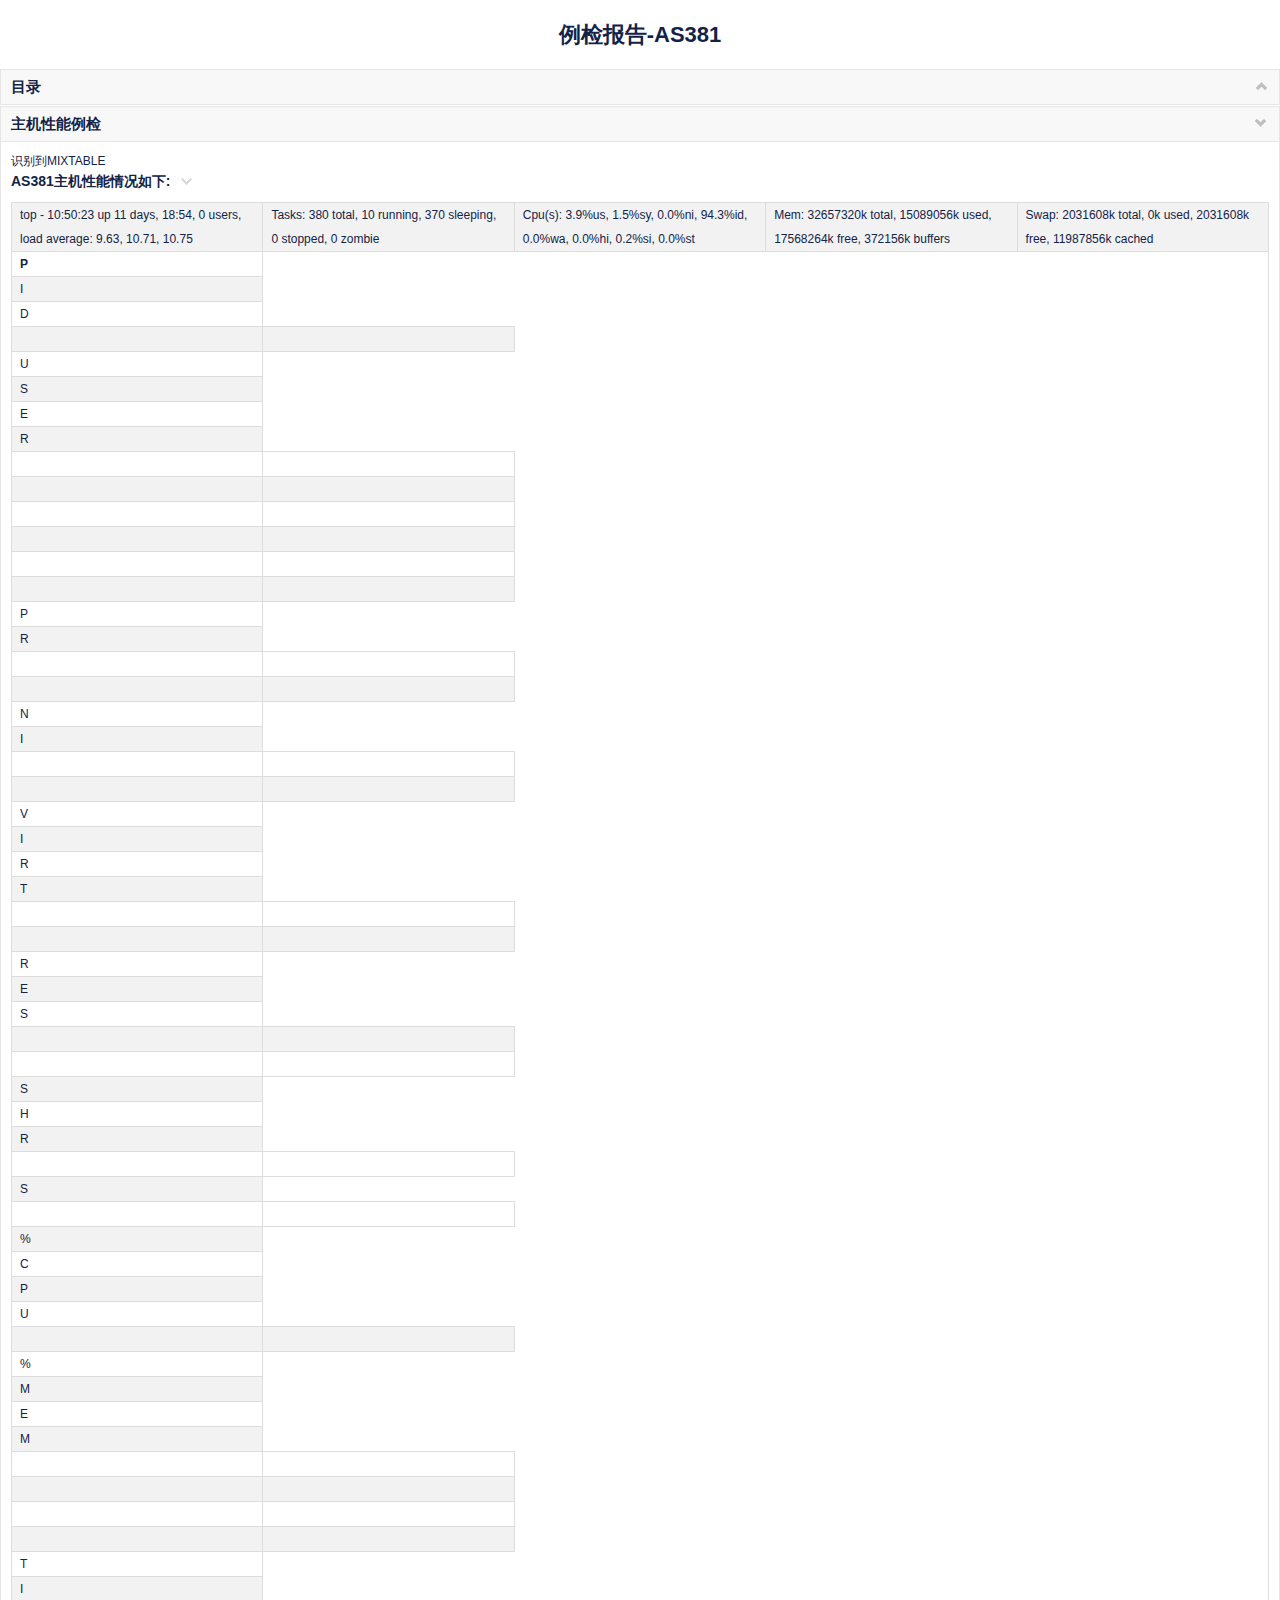
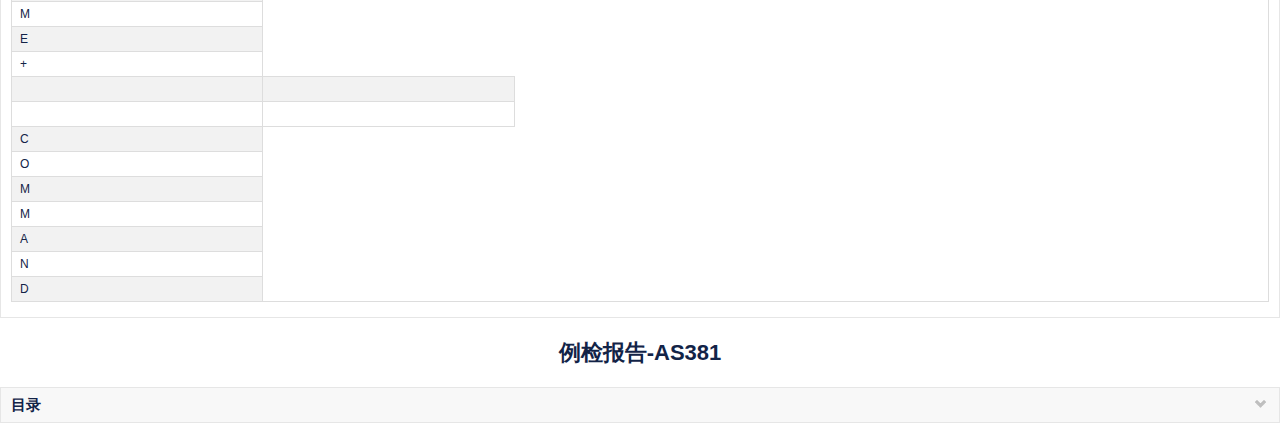
==== output/host/AS381.html @ e9035921 "add parse" ====
<!DOCTYPE html>
        <html>
        <head>
        <meta http-equiv="Content-Type" content="text/html; charset=gb2312" />
        <title>��������</title>
        <link rel="stylesheet" href="media/report/css/ns_report.css" />
        <link rel="stylesheet" href="media/report/css/ns_report_rsas.css" />
        <script src="media/report/js/jquery-1.7.2.js"></script>
        <script src="media/report/js/common.js"></script>
        </head>
        <body>
	
        <div id="report" class="wrapper">
          <!--div class="report_tip"></div-->
          <div id="head" class="report_title">
            <h1>���챨��-AS381</h1>
            <span class="note">&nbsp;</span> 
          </div>
          <!--head end,catalog start-->
          <div id="catalog">
            <div class="report_h1">Ŀ¼</div>
          </div>
          <div id="content">
        
<div class="report_h report_h1">������������</div>
<div class="report_content">
ʶ��MIXTABLE
<div class="report_h report_h2">AS381���������������:</div>
<div>
<table class="report_table">
<tr class="even">
<td>
top - 10:50:23 up 11 days, 18:54,  0 users,  load average: 9.63, 10.71, 10.75
</td>
<td>
Tasks: 380 total,  10 running, 370 sleeping,   0 stopped,   0 zombie
</td>
<td>
Cpu(s):  3.9%us,  1.5%sy,  0.0%ni, 94.3%id,  0.0%wa,  0.0%hi,  0.2%si,  0.0%st
</td>
<td>
Mem:  32657320k total, 15089056k used, 17568264k free,   372156k buffers
</td>
<td>
Swap:  2031608k total,        0k used,  2031608k free, 11987856k cached
</td>
</tr>
<th>
P
</th>
</tr>
<tr class="even">
<td>
I
</td>
</tr>
<tr class="odd">
<td>
D
</td>
</tr>
<tr class="even">
<td>

</td>
<td>

</td>
</tr>
<tr class="odd">
<td>
U
</td>
</tr>
<tr class="even">
<td>
S
</td>
</tr>
<tr class="odd">
<td>
E
</td>
</tr>
<tr class="even">
<td>
R
</td>
</tr>
<tr class="odd">
<td>

</td>
<td>

</td>
</tr>
<tr class="even">
<td>

</td>
<td>

</td>
</tr>
<tr class="odd">
<td>

</td>
<td>

</td>
</tr>
<tr class="even">
<td>

</td>
<td>

</td>
</tr>
<tr class="odd">
<td>

</td>
<td>

</td>
</tr>
<tr class="even">
<td>

</td>
<td>

</td>
</tr>
<tr class="odd">
<td>
P
</td>
</tr>
<tr class="even">
<td>
R
</td>
</tr>
<tr class="odd">
<td>

</td>
<td>

</td>
</tr>
<tr class="even">
<td>

</td>
<td>

</td>
</tr>
<tr class="odd">
<td>
N
</td>
</tr>
<tr class="even">
<td>
I
</td>
</tr>
<tr class="odd">
<td>

</td>
<td>

</td>
</tr>
<tr class="even">
<td>

</td>
<td>

</td>
</tr>
<tr class="odd">
<td>
V
</td>
</tr>
<tr class="even">
<td>
I
</td>
</tr>
<tr class="odd">
<td>
R
</td>
</tr>
<tr class="even">
<td>
T
</td>
</tr>
<tr class="odd">
<td>

</td>
<td>

</td>
</tr>
<tr class="even">
<td>

</td>
<td>

</td>
</tr>
<tr class="odd">
<td>
R
</td>
</tr>
<tr class="even">
<td>
E
</td>
</tr>
<tr class="odd">
<td>
S
</td>
</tr>
<tr class="even">
<td>

</td>
<td>

</td>
</tr>
<tr class="odd">
<td>

</td>
<td>

</td>
</tr>
<tr class="even">
<td>
S
</td>
</tr>
<tr class="odd">
<td>
H
</td>
</tr>
<tr class="even">
<td>
R
</td>
</tr>
<tr class="odd">
<td>

</td>
<td>

</td>
</tr>
<tr class="even">
<td>
S
</td>
</tr>
<tr class="odd">
<td>

</td>
<td>

</td>
</tr>
<tr class="even">
<td>
%
</td>
</tr>
<tr class="odd">
<td>
C
</td>
</tr>
<tr class="even">
<td>
P
</td>
</tr>
<tr class="odd">
<td>
U
</td>
</tr>
<tr class="even">
<td>

</td>
<td>

</td>
</tr>
<tr class="odd">
<td>
%
</td>
</tr>
<tr class="even">
<td>
M
</td>
</tr>
<tr class="odd">
<td>
E
</td>
</tr>
<tr class="even">
<td>
M
</td>
</tr>
<tr class="odd">
<td>

</td>
<td>

</td>
</tr>
<tr class="even">
<td>

</td>
<td>

</td>
</tr>
<tr class="odd">
<td>

</td>
<td>

</td>
</tr>
<tr class="even">
<td>

</td>
<td>

</td>
</tr>
<tr class="odd">
<td>
T
</td>
</tr>
<tr class="even">
<td>
I
</td>
</tr>
<tr class="odd">
<td>
M
</td>
</tr>
<tr class="even">
<td>
E
</td>
</tr>
<tr class="odd">
<td>
+
</td>
</tr>
<tr class="even">
<td>

</td>
<td>

</td>
</tr>
<tr class="odd">
<td>

</td>
<td>

</td>
</tr>
<tr class="even">
<td>
C
</td>
</tr>
<tr class="odd">
<td>
O
</td>
</tr>
<tr class="even">
<td>
M
</td>
</tr>
<tr class="odd">
<td>
M
</td>
</tr>
<tr class="even">
<td>
A
</td>
</tr>
<tr class="odd">
<td>
N
</td>
</tr>
<tr class="even">
<td>
D
</td>
</tr>
</table>
</div>
</div>

        <script type="text/javascript">
	    function getPageY(element){
	  	    return element.offsetTop + (element.offsetParent ? arguments.callee(element.offsetParent) : 0) 
	    }
	    jQuery(function($){
            //window.dialog = new UI.Dialog({name:'dialog'});
            $("#catalog_tree").report_tree();
            $("#report").catalog();
            $('#catalog').delegate('a.link', 'click', function(event){
                event.preventDefault();
                $("#catalog").find("div.report_content").hide();
                $("#catalog").find(".h1_dot").addClass("up");
                jumpToHash(event.target.hash);
            });
            $.gotop();
	    });
        </script>
        </body>
        </html>
        

        <!DOCTYPE html>
        <html>
        <head>
        <meta http-equiv="Content-Type" content="text/html; charset=gb2312" />
        <title>��������</title>
        <link rel="stylesheet" href="media/report/css/ns_report.css" />
        <link rel="stylesheet" href="media/report/css/ns_report_rsas.css" />
        <script src="media/report/js/jquery-1.7.2.js"></script>
        <script src="media/report/js/common.js"></script>
        </head>
        <body>
	
        <div id="report" class="wrapper">
          <!--div class="report_tip"></div-->
          <div id="head" class="report_title">
            <h1>���챨��-AS381</h1>
            <span class="note">&nbsp;</span> 
          </div>
          <!--head end,catalog start-->
          <div id="catalog">
            <div class="report_h1">Ŀ¼</div>
          </div>
          <div id="content">
---- output/host/media/report/css/ns_report.css ----
@charset "utf-8";
/* CSS Document */
/*common*/
body, h1, h2, h3, h4, h5, h6, hr, p, blockquote, dl, dt, dd, ul, ol, li, pre, form, fieldset, legend, button, input, textarea, th, td { margin:0; padding:0; }
body, button, input, select, textarea{ font:12px/1.5 "Microsoft YaHei", "Arial", "宋体";color:#122347}
ul, ol{ list-style:none; }
img {border:0;}
.clear:after { content:'\20'; display:block; height:0; clear:both; }
.clear { *zoom:1;}
a{text-decoration: none;}
a:link { font-size: 12px; color: #1b609a; text-decoration:none; }
a:visited { font-size: 12px; color: #123f65; text-decoration:none; }
a:hover { font-size: 12px; text-decoration: none; color:#0088cc; }
.hide{display:none} .show{display:}/*隐藏 显示*/
.color_red{ color:#F00!important}.color_gray{ color:#939393!important}/*字体颜色*/
.bg_red{ background-color:#FFBFB8!important;}/*背景颜色*/
.align_left{ text-align:left;}.align_center{ text-align:center;}.align_right{ text-align:right;}
/*layout*/
.wrapper{overflow: hidden;}
.wrapper_w800{
    margin: 0px auto;
    overflow: hidden;
    width: 800px;}
.report_tip{background:#398FF7 url(../images/top_title.png) 15px center no-repeat;height:38px; margin-top:1px;}
.report_tip.no_logo{background:#398FF7;}
/*content*/
.report_h1,.report_h2,.report_h3,.report_h4{position:relative;font-weight:bold}
.report_h1{font-size:15px;border:solid 1px #e6e6e6;padding-left:10px;line-height:34px;height:34px;background-color:#f8f8f8;text-align:left; margin-top:1px; cursor:pointer;}
.report_h2,.report_h3,.report_h4{padding-bottom:5px;}
.report_h2{font-size:14px; cursor:pointer;}
.report_h3,.report_h4{font-weight:500;font-size:14px; padding:2px 0 0 10px;}
.report_h4{font-size:12px;}
.report_h img{vertical-align:middle}
.report_content{padding:10px; border:#E6E6E6 solid 1px; border-top:0; background:#FFF;}
.block{margin-bottom:30px;}
.report_content p{text-indent:2em; line-height:150%;margin-bottom:15px;}
en_US.report_content p{line-height:150%;margin-bottom:15px;}

a.h1_dot{position:absolute;display:block;width:16px;height:16px;background:url(../images/down.gif) center center no-repeat;right:10px;top:8px; cursor:pointer;}
a.h1_dot.up{background-image:url(../images/up.gif);}
a.h1_dot:hover{opacity:0.5;filter:alpha(opacity=50);}

a.h2_dot{display:inline-block;width:16px;height:16px;background:url(../images/down2.png) center 8px no-repeat;cursor:pointer; margin-left:8px;}
a.h2_dot.up{background-image:url(../images/up2.png);}
a.h2_dot:hover{opacity:0.5;filter:alpha(opacity=50);}


.report_title{padding:20px 0 0 0;}
.report_title h1{font-size:22px;height:30px;line-height:30px;text-align:center}
.report_title span.note{display:block;text-align:right;padding-right:10px;}
#catalog_tree,#catalog_tree li{text-align:left;line-height:22px;}#catalog_tree li a img{ vertical-align:middle}
#catalog_tree li ul{padding-left:16px;}
#catalog_tree a.dot{display:inline-block;width:16px;height:16px;background:url(../images/blank.gif) center center no-repeat; vertical-align:middle; cursor:pointer;text-decoration: none;}
#catalog_tree a.dot:hover{opacity:0.5;filter:alpha(opacity=50);}
#catalog_tree a.up{ background-image:url(../images/tree_open.gif)}
#catalog_tree a.down{ background-image:url(../images/tree_closed.gif)}
div.img{padding:5px;text-align:center}/*images */

table.report_table thead tr{border-bottom:solid 1px #ddd;}
table.report_table{ table-layout:fixed; border:solid 1px #ddd; border-collapse:collapse; width:100%;margin:5px 0;}
table.report_table th,table.report_table td{border:solid 1px #ddd;padding:0 8px;height:24px; line-height:24px;text-align:left; vertical-align:top;}
table.report_table th.center,table.report_table td.center{text-align:center}/*居中对齐*/
table.report_table th{font-weight:600}
table.report_table tr.first_title { background:#fff;}
table.report_table tr.second_title { background:#fff; }
table.report_table tr.second_title td,table.report_table tr.first_title td,table.report_table tr.second_title th { border:1px solid #ddd; border-bottom:1px solid #ddd;font-weight:600}
table.report_table tr.first_title td{font-weight:600;}
table.report_table tbody tr.odd { background:#FFFFFF; }
table.report_table tbody tr.even { background:#F2F2F2; }
table.report_table .w16 { width:16px; vertical-align:middle; white-space:nowrap; word-wrap:keep-all; word-break:keep-all;text-align:center }
table.report_table tfoot tr th{border-top:solid 1px #ddd; font-weight:bold;}
table.report_table.plumb{ border:1px solid #ddd;}
table.report_table.plumb th {background-color: #fff;border:1px solid #ddd;font-weight: bold;color: #414141;}
table.report_table tr.more{ border:solid 1px #DDDDDD;}
.report_note{ font-size:11px}
.report_warning{margin:10px 0;color:#F00}
.report_warning b{font-size:14px;}

.ico { background:url(../images/blank.gif) no-repeat 0 0; width:16px; height:16px; margin-right:4px; }
.ico.plus { background-image:url(../images/plus.gif); width:9px; height:9px; cursor:pointer; }
.ico.minus { background-image:url(../images/minus.gif); width:9px; height:9px; cursor:pointer; }

table.report_table .td_tab { padding:3px; border:solid 1px #ddd; }
.tab_head { border-bottom:1px solid #ddd; line-height:1.231; zoom:1; clear:both; padding:0; margin:0; list-style-type:none; list-style:none }
.tab_head:after { content:" "; display:block; clear:both; visibility:hidden; height:0; overflow:hidden; }
.tab_head li { padding:3px 10px; float:left; display:inline; position:relative; height:26px;line-height:26px; top:1px; list-style-type:none; list-style:none; }
.tab_head li a{color:#69A4EB;}
.tab_head li.selected { background-color:#FFF; border:solid 1px #ddd; border-bottom:solid 1px #fff; border-radius: 4px 4px 0 0;}
.tab_head li.selected a { color:#808080!important; cursor:default }
.tab_content { padding:8px 10px; }
/*gotop*/
.gotop{display:block;position:fixed;_position:absolute;width:40px;height:40px; background:url(../images/gotop.png) 0 0 no-repeat;right:12px; bottom:50px;}
/* Dialog */
.fixed_top{ position:fixed; top:0; z-index:1; _position:absolute;_top:expression(eval(document.documentElement.scrollTop)); }
.fixed_top .report_h1{margin-top:0;}
/*内嵌表格样式*/
table.report_table tr.more tr.even td{background:#eaeaea;}

/* 误报修正	*/
.vul_summary{cursor:default;}
.correct_vul{cursor: pointer; color: #999;}
---- output/host/media/report/css/ns_report_rsas.css ----
@charset "utf-8";
/*危险等级*/
.level_danger{font-size:16px; font-weight:bold; margin-left:4px;}
.level_danger.high{color:#d30101;}
.level_danger.middle{color:#d53e00;}
.level_danger.low{color:#2c5eae;}
.level_danger.safe{color:#288603;}

.level_danger_high{color:#e42b00;}
.level_danger_middle{color:#af6100;}
.level_danger_low{color:#737373;}

.detail{ border:#c2c2c2 dashed 1px; padding:8px; margin:3px 0; line-height:20px; display:none;}

table.solution{ display:none;}
table.solution td{ border:0; vertical-align:top; line-height:20px; padding-top:8px;}
table.report_table td.right{ text-align:right;}
table.inner_table{ margin-left:14px;}

/*
table.report_table tr.more td{ padding-left:20px;}
*/
.fix_vul{margin-top:0;}

table.plumb td.text{white-space: pre-wrap;}
---- output/host/media/report/css/ns_report.css ----
@charset "utf-8";
/* CSS Document */
/*common*/
body, h1, h2, h3, h4, h5, h6, hr, p, blockquote, dl, dt, dd, ul, ol, li, pre, form, fieldset, legend, button, input, textarea, th, td { margin:0; padding:0; }
body, button, input, select, textarea{ font:12px/1.5 "Microsoft YaHei", "Arial", "宋体";color:#122347}
ul, ol{ list-style:none; }
img {border:0;}
.clear:after { content:'\20'; display:block; height:0; clear:both; }
.clear { *zoom:1;}
a{text-decoration: none;}
a:link { font-size: 12px; color: #1b609a; text-decoration:none; }
a:visited { font-size: 12px; color: #123f65; text-decoration:none; }
a:hover { font-size: 12px; text-decoration: none; color:#0088cc; }
.hide{display:none} .show{display:}/*隐藏 显示*/
.color_red{ color:#F00!important}.color_gray{ color:#939393!important}/*字体颜色*/
.bg_red{ background-color:#FFBFB8!important;}/*背景颜色*/
.align_left{ text-align:left;}.align_center{ text-align:center;}.align_right{ text-align:right;}
/*layout*/
.wrapper{overflow: hidden;}
.wrapper_w800{
    margin: 0px auto;
    overflow: hidden;
    width: 800px;}
.report_tip{background:#398FF7 url(../images/top_title.png) 15px center no-repeat;height:38px; margin-top:1px;}
.report_tip.no_logo{background:#398FF7;}
/*content*/
.report_h1,.report_h2,.report_h3,.report_h4{position:relative;font-weight:bold}
.report_h1{font-size:15px;border:solid 1px #e6e6e6;padding-left:10px;line-height:34px;height:34px;background-color:#f8f8f8;text-align:left; margin-top:1px; cursor:pointer;}
.report_h2,.report_h3,.report_h4{padding-bottom:5px;}
.report_h2{font-size:14px; cursor:pointer;}
.report_h3,.report_h4{font-weight:500;font-size:14px; padding:2px 0 0 10px;}
.report_h4{font-size:12px;}
.report_h img{vertical-align:middle}
.report_content{padding:10px; border:#E6E6E6 solid 1px; border-top:0; background:#FFF;}
.block{margin-bottom:30px;}
.report_content p{text-indent:2em; line-height:150%;margin-bottom:15px;}
en_US.report_content p{line-height:150%;margin-bottom:15px;}

a.h1_dot{position:absolute;display:block;width:16px;height:16px;background:url(../images/down.gif) center center no-repeat;right:10px;top:8px; cursor:pointer;}
a.h1_dot.up{background-image:url(../images/up.gif);}
a.h1_dot:hover{opacity:0.5;filter:alpha(opacity=50);}

a.h2_dot{display:inline-block;width:16px;height:16px;background:url(../images/down2.png) center 8px no-repeat;cursor:pointer; margin-left:8px;}
a.h2_dot.up{background-image:url(../images/up2.png);}
a.h2_dot:hover{opacity:0.5;filter:alpha(opacity=50);}


.report_title{padding:20px 0 0 0;}
.report_title h1{font-size:22px;height:30px;line-height:30px;text-align:center}
.report_title span.note{display:block;text-align:right;padding-right:10px;}
#catalog_tree,#catalog_tree li{text-align:left;line-height:22px;}#catalog_tree li a img{ vertical-align:middle}
#catalog_tree li ul{padding-left:16px;}
#catalog_tree a.dot{display:inline-block;width:16px;height:16px;background:url(../images/blank.gif) center center no-repeat; vertical-align:middle; cursor:pointer;text-decoration: none;}
#catalog_tree a.dot:hover{opacity:0.5;filter:alpha(opacity=50);}
#catalog_tree a.up{ background-image:url(../images/tree_open.gif)}
#catalog_tree a.down{ background-image:url(../images/tree_closed.gif)}
div.img{padding:5px;text-align:center}/*images */

table.report_table thead tr{border-bottom:solid 1px #ddd;}
table.report_table{ table-layout:fixed; border:solid 1px #ddd; border-collapse:collapse; width:100%;margin:5px 0;}
table.report_table th,table.report_table td{border:solid 1px #ddd;padding:0 8px;height:24px; line-height:24px;text-align:left; vertical-align:top;}
table.report_table th.center,table.report_table td.center{text-align:center}/*居中对齐*/
table.report_table th{font-weight:600}
table.report_table tr.first_title { background:#fff;}
table.report_table tr.second_title { background:#fff; }
table.report_table tr.second_title td,table.report_table tr.first_title td,table.report_table tr.second_title th { border:1px solid #ddd; border-bottom:1px solid #ddd;font-weight:600}
table.report_table tr.first_title td{font-weight:600;}
table.report_table tbody tr.odd { background:#FFFFFF; }
table.report_table tbody tr.even { background:#F2F2F2; }
table.report_table .w16 { width:16px; vertical-align:middle; white-space:nowrap; word-wrap:keep-all; word-break:keep-all;text-align:center }
table.report_table tfoot tr th{border-top:solid 1px #ddd; font-weight:bold;}
table.report_table.plumb{ border:1px solid #ddd;}
table.report_table.plumb th {background-color: #fff;border:1px solid #ddd;font-weight: bold;color: #414141;}
table.report_table tr.more{ border:solid 1px #DDDDDD;}
.report_note{ font-size:11px}
.report_warning{margin:10px 0;color:#F00}
.report_warning b{font-size:14px;}

.ico { background:url(../images/blank.gif) no-repeat 0 0; width:16px; height:16px; margin-right:4px; }
.ico.plus { background-image:url(../images/plus.gif); width:9px; height:9px; cursor:pointer; }
.ico.minus { background-image:url(../images/minus.gif); width:9px; height:9px; cursor:pointer; }

table.report_table .td_tab { padding:3px; border:solid 1px #ddd; }
.tab_head { border-bottom:1px solid #ddd; line-height:1.231; zoom:1; clear:both; padding:0; margin:0; list-style-type:none; list-style:none }
.tab_head:after { content:" "; display:block; clear:both; visibility:hidden; height:0; overflow:hidden; }
.tab_head li { padding:3px 10px; float:left; display:inline; position:relative; height:26px;line-height:26px; top:1px; list-style-type:none; list-style:none; }
.tab_head li a{color:#69A4EB;}
.tab_head li.selected { background-color:#FFF; border:solid 1px #ddd; border-bottom:solid 1px #fff; border-radius: 4px 4px 0 0;}
.tab_head li.selected a { color:#808080!important; cursor:default }
.tab_content { padding:8px 10px; }
/*gotop*/
.gotop{display:block;position:fixed;_position:absolute;width:40px;height:40px; background:url(../images/gotop.png) 0 0 no-repeat;right:12px; bottom:50px;}
/* Dialog */
.fixed_top{ position:fixed; top:0; z-index:1; _position:absolute;_top:expression(eval(document.documentElement.scrollTop)); }
.fixed_top .report_h1{margin-top:0;}
/*内嵌表格样式*/
table.report_table tr.more tr.even td{background:#eaeaea;}

/* 误报修正	*/
.vul_summary{cursor:default;}
.correct_vul{cursor: pointer; color: #999;}
---- output/host/media/report/css/ns_report_rsas.css ----
@charset "utf-8";
/*危险等级*/
.level_danger{font-size:16px; font-weight:bold; margin-left:4px;}
.level_danger.high{color:#d30101;}
.level_danger.middle{color:#d53e00;}
.level_danger.low{color:#2c5eae;}
.level_danger.safe{color:#288603;}

.level_danger_high{color:#e42b00;}
.level_danger_middle{color:#af6100;}
.level_danger_low{color:#737373;}

.detail{ border:#c2c2c2 dashed 1px; padding:8px; margin:3px 0; line-height:20px; display:none;}

table.solution{ display:none;}
table.solution td{ border:0; vertical-align:top; line-height:20px; padding-top:8px;}
table.report_table td.right{ text-align:right;}
table.inner_table{ margin-left:14px;}

/*
table.report_table tr.more td{ padding-left:20px;}
*/
.fix_vul{margin-top:0;}

table.plumb td.text{white-space: pre-wrap;}
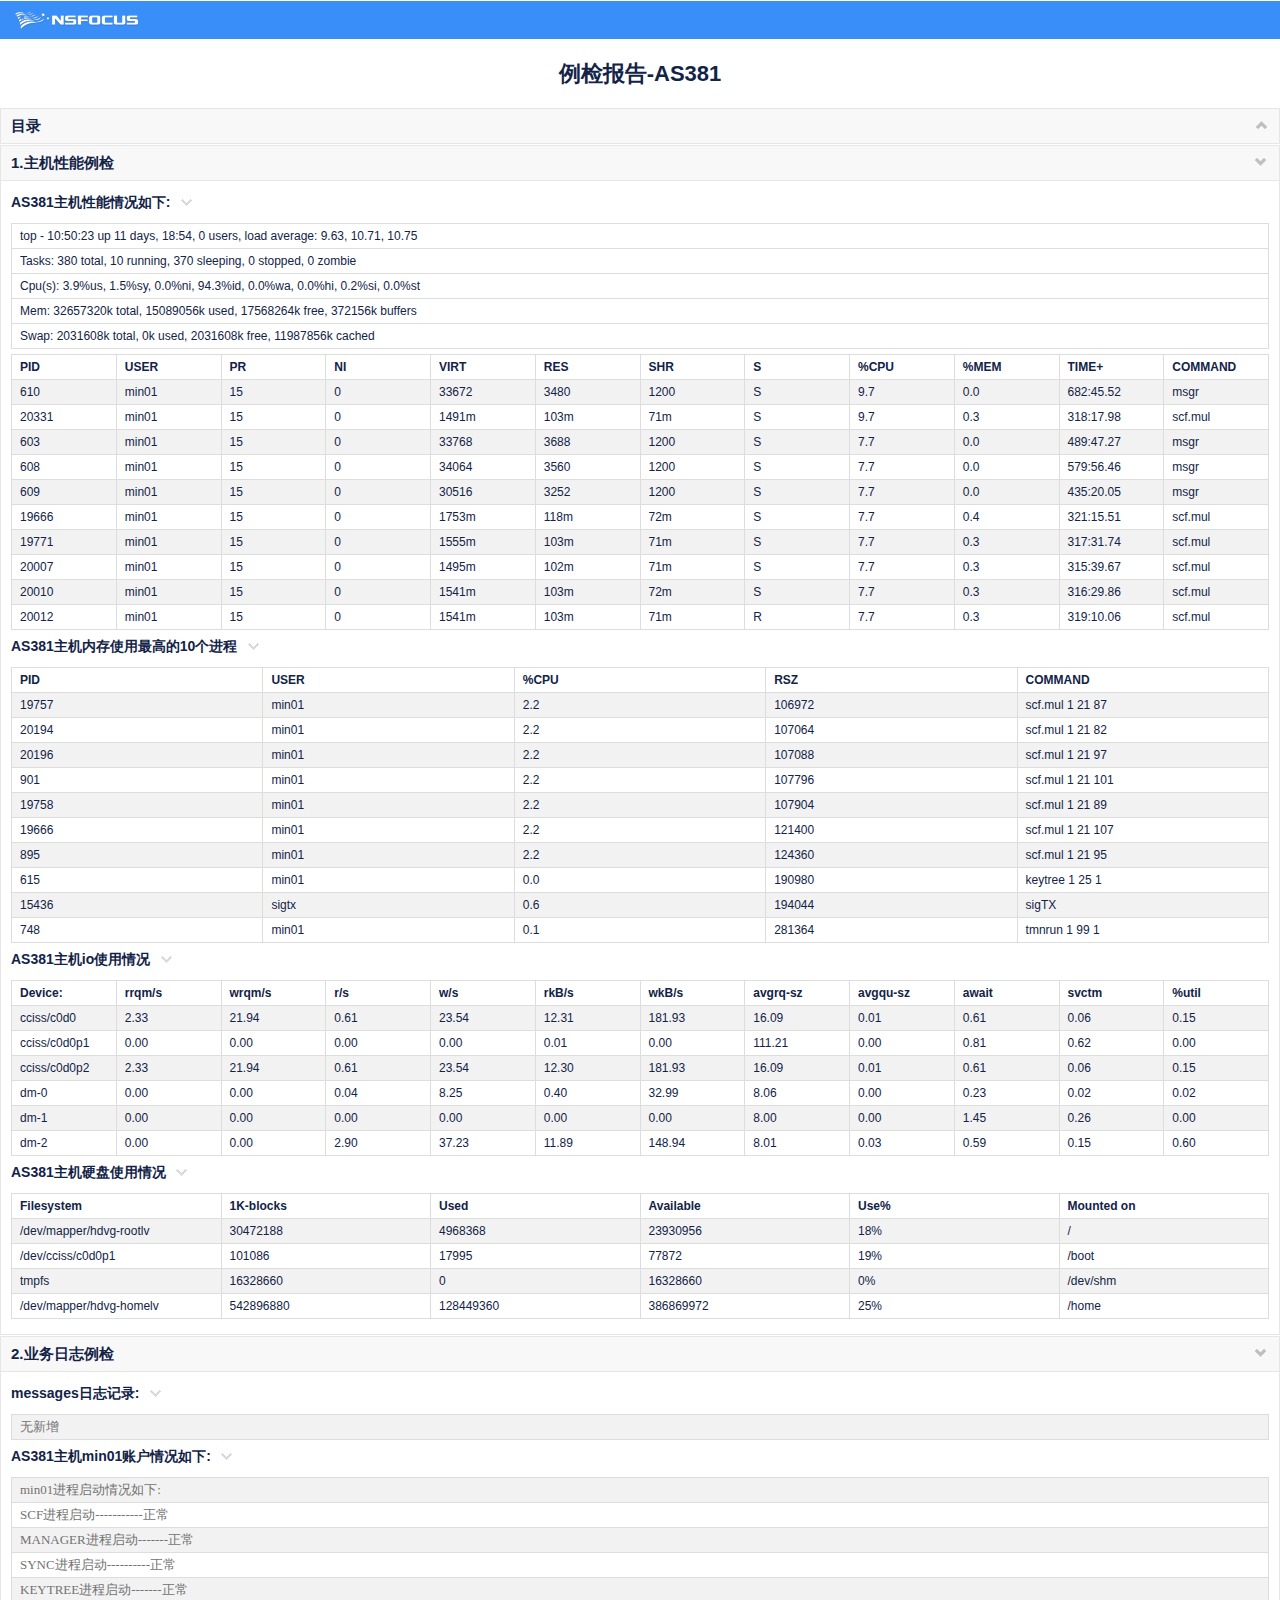
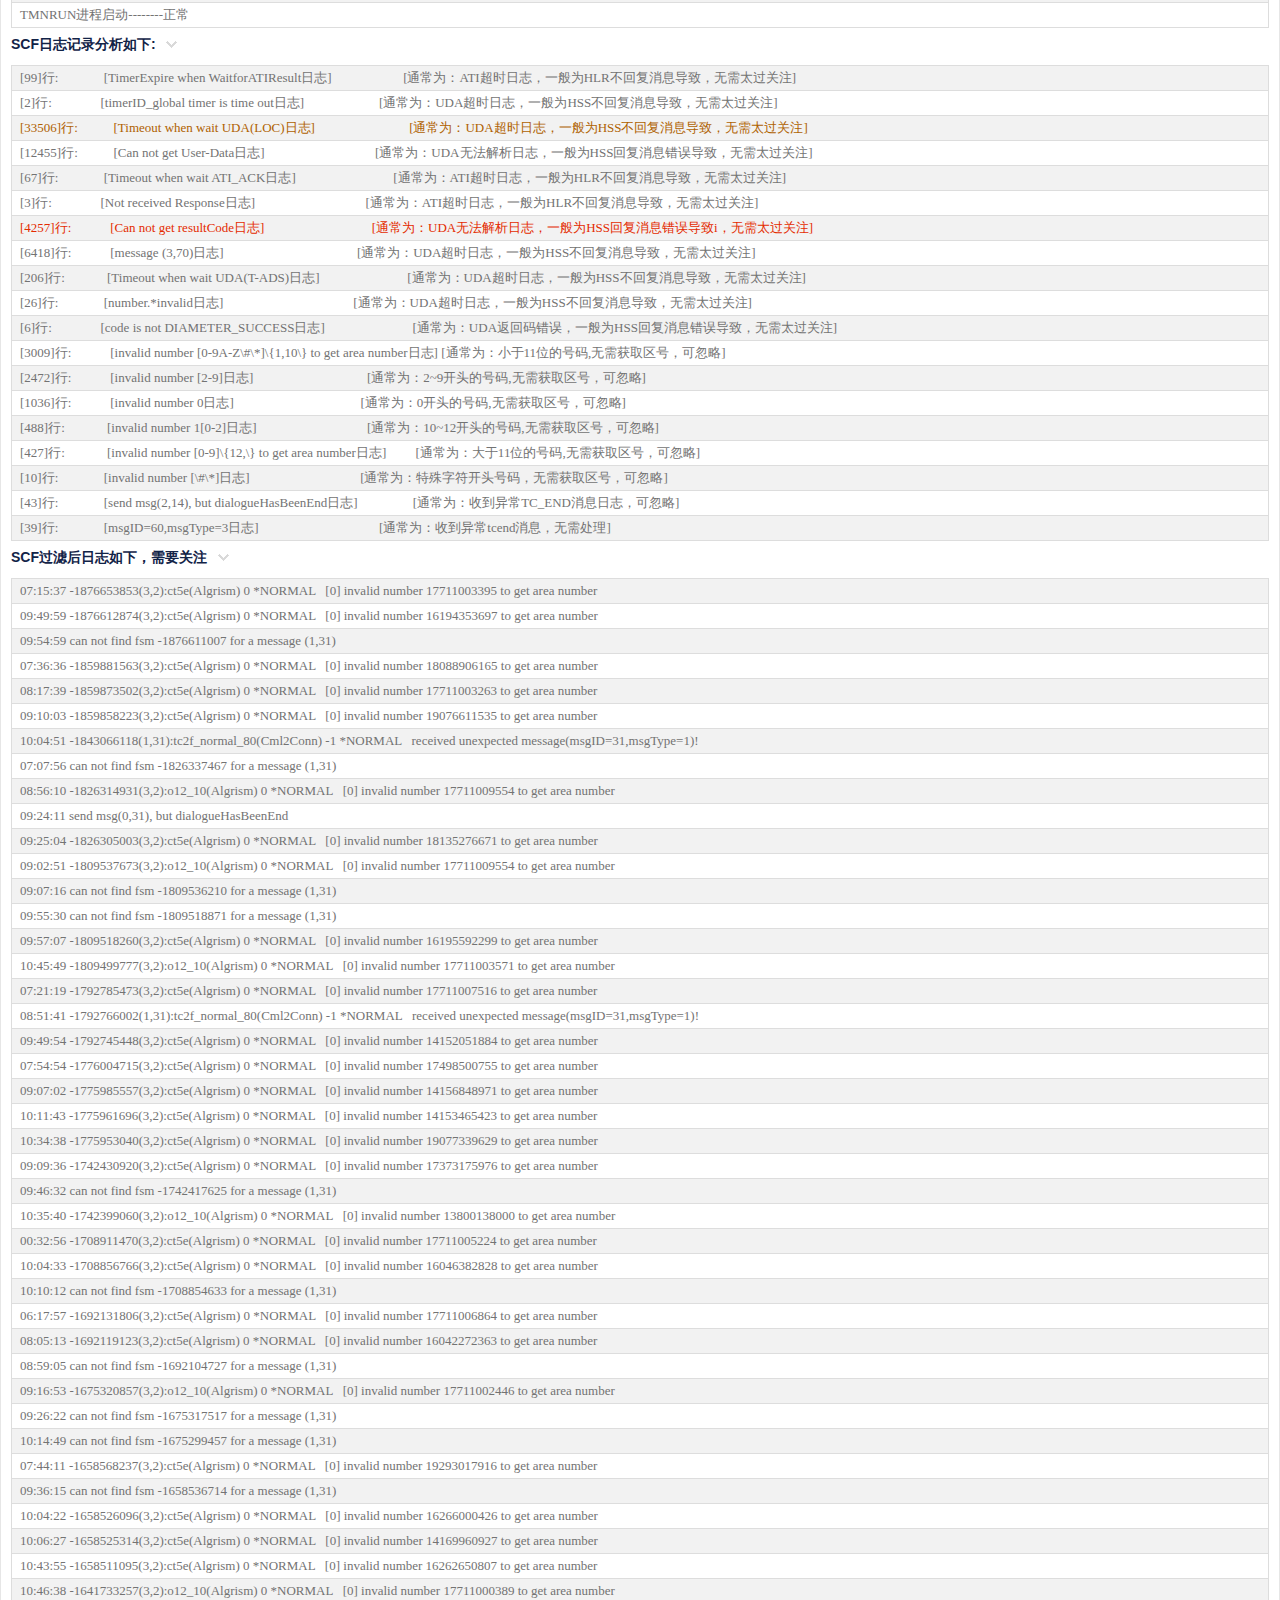
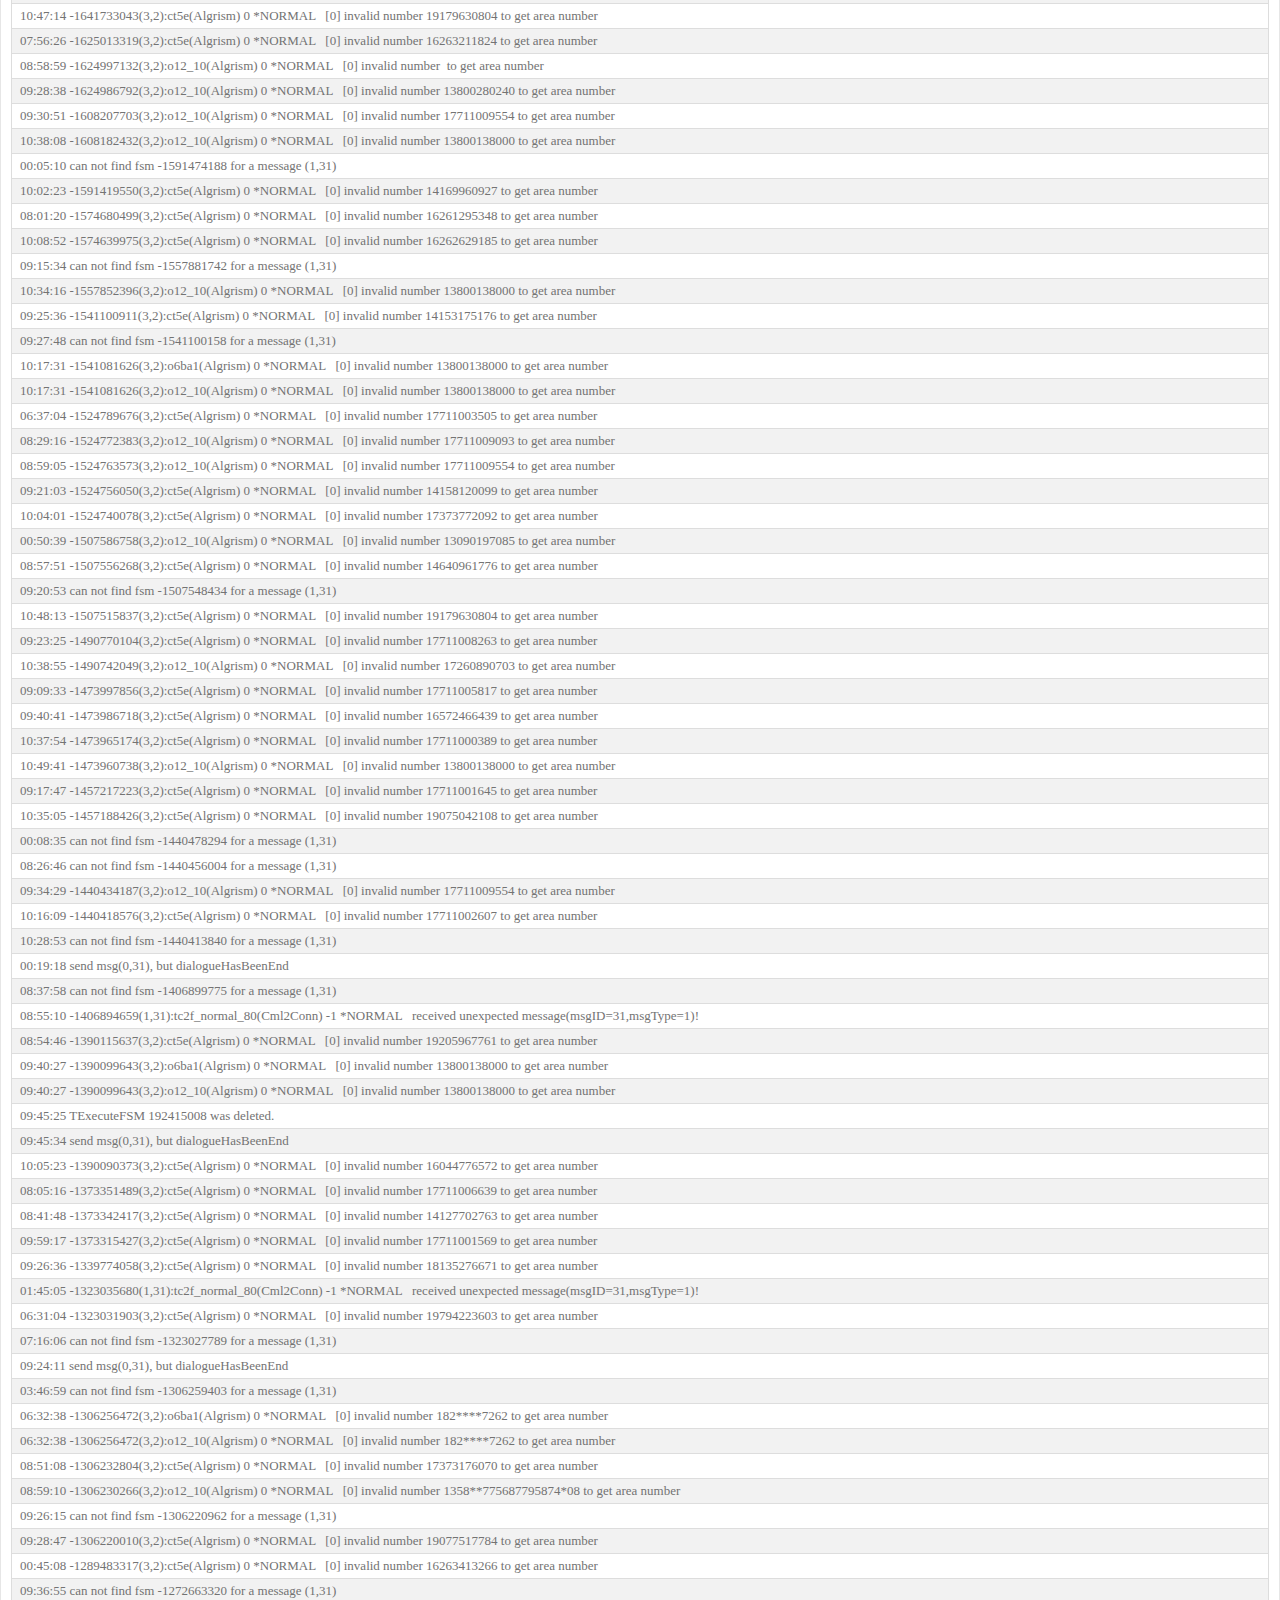
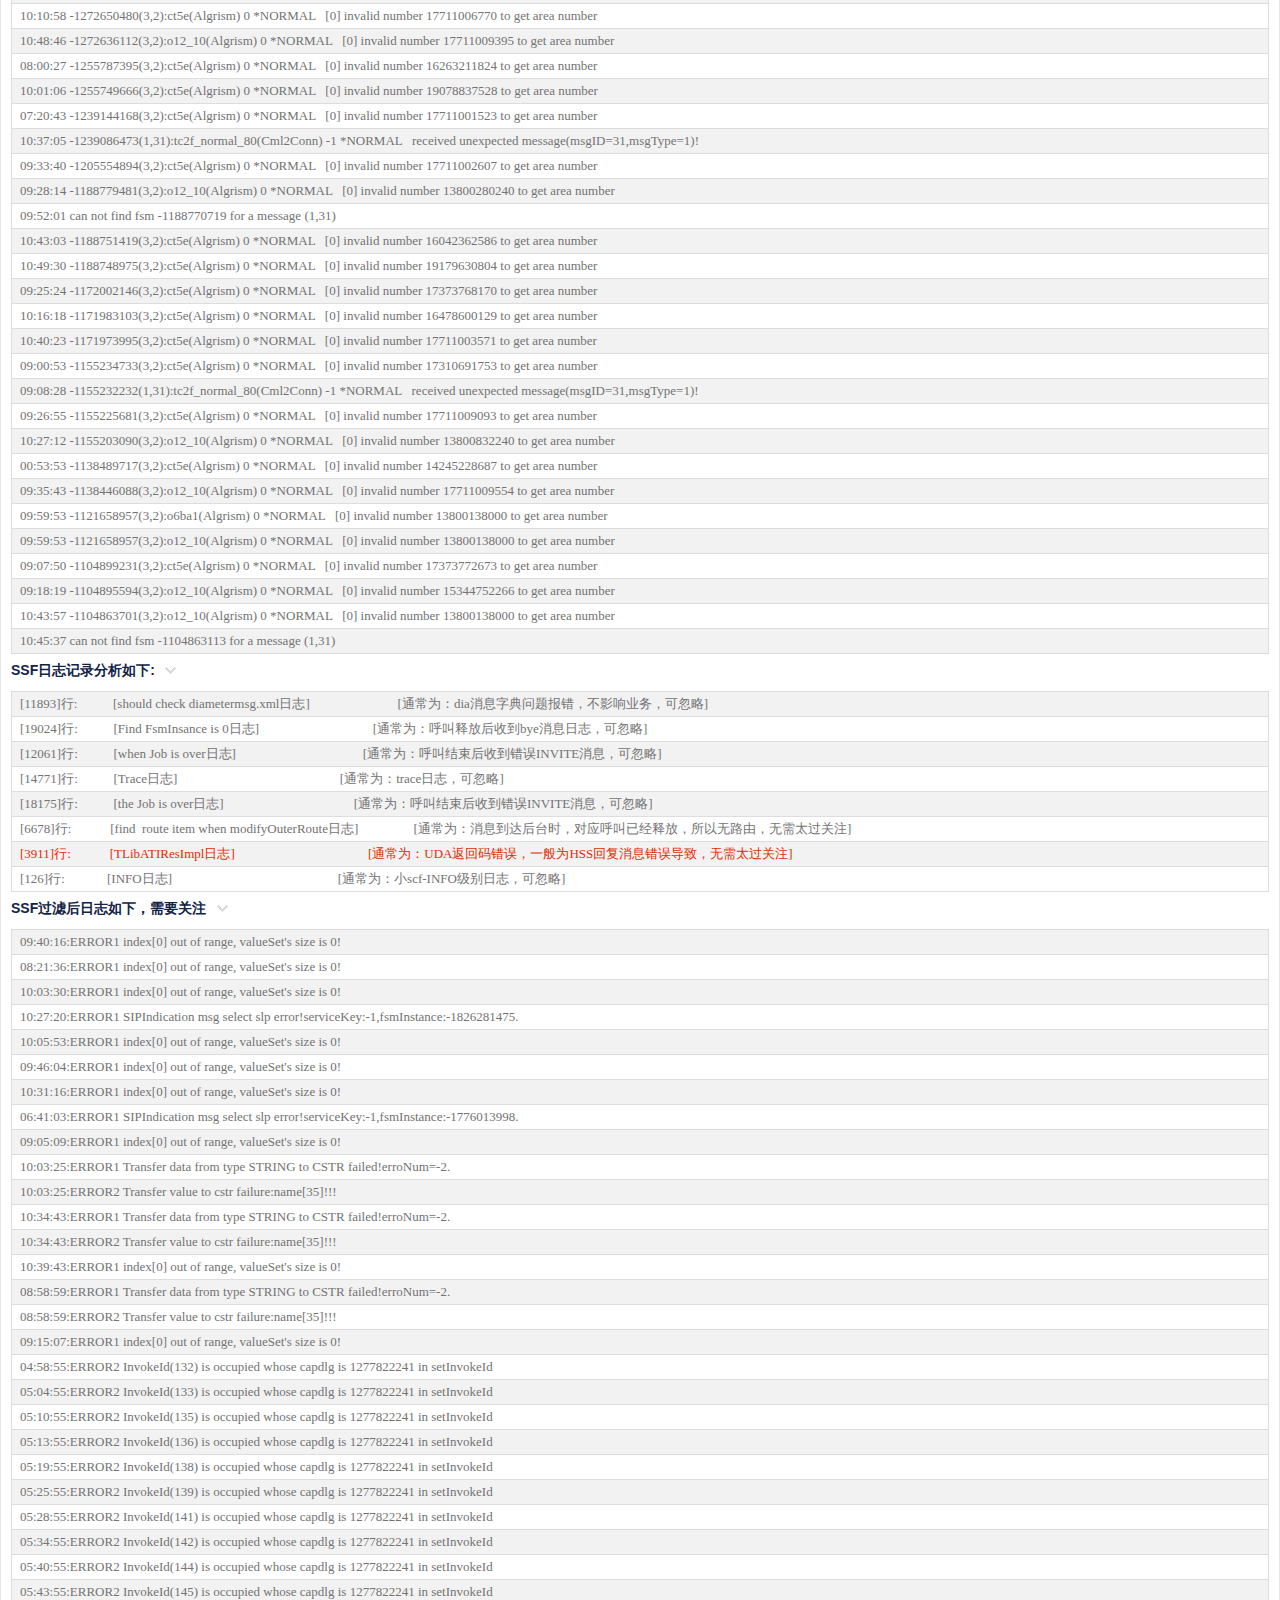
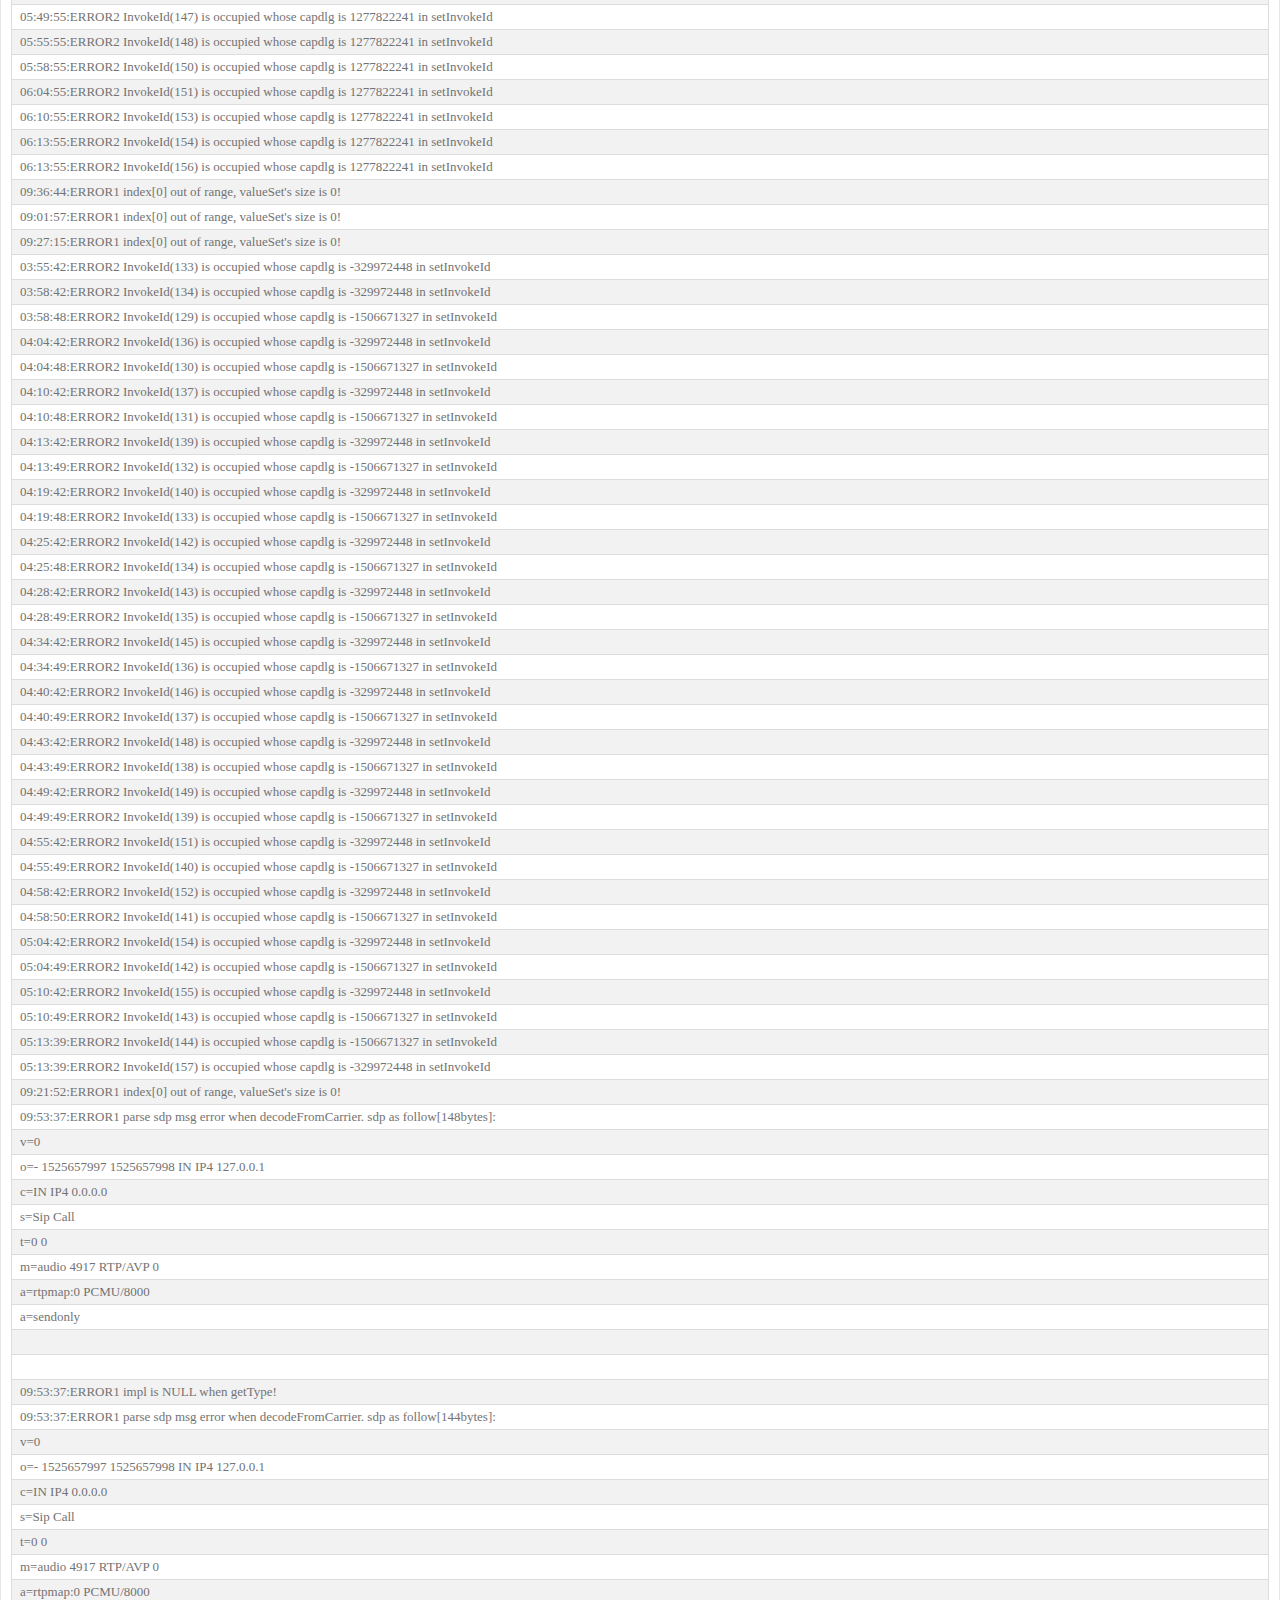
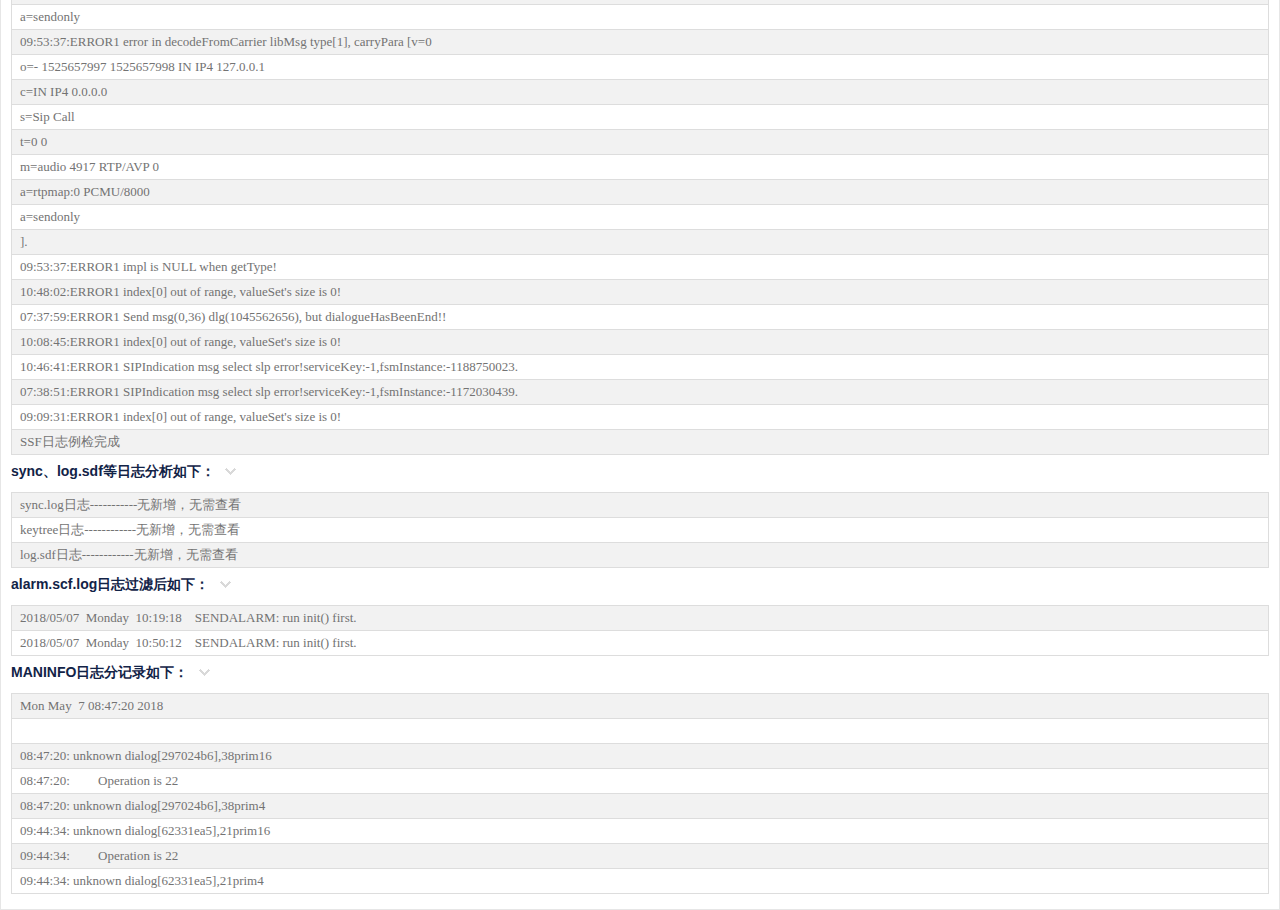
==== commit 23273482: "update" ====
--- a/output/host/AS381.html
+++ b/output/host/AS381.html
@@ -8,11 +8,12 @@
         <link rel="stylesheet" href="media/report/css/ns_report_rsas.css" />
         <script src="media/report/js/jquery-1.7.2.js"></script>
         <script src="media/report/js/common.js"></script>
+        <style>pre{font-size: 13px; font-family: "����";}</style>
         </head>
         <body>
 	
         <div id="report" class="wrapper">
-          <!--div class="report_tip"></div-->
+          <div class="report_tip"></div>
           <div id="head" class="report_title">
             <h1>���챨��-AS381</h1>
             <span class="note">&nbsp;</span> 
@@ -23,428 +24,2505 @@
           </div>
           <div id="content">
         
-<div class="report_h report_h1">������������</div>
+<div class="report_h report_h1"> 1.������������</div>
 <div class="report_content">
-ʶ��MIXTABLE
 <div class="report_h report_h2">AS381���������������:</div>
 <div>
 <table class="report_table">
-<tr class="even">
+<tr class="odd">
 <td>
 top - 10:50:23 up 11 days, 18:54,  0 users,  load average: 9.63, 10.71, 10.75
 </td>
+</tr>
+<tr class="odd">
 <td>
 Tasks: 380 total,  10 running, 370 sleeping,   0 stopped,   0 zombie
 </td>
+</tr>
+<tr class="odd">
 <td>
 Cpu(s):  3.9%us,  1.5%sy,  0.0%ni, 94.3%id,  0.0%wa,  0.0%hi,  0.2%si,  0.0%st
 </td>
+</tr>
+<tr class="odd">
 <td>
 Mem:  32657320k total, 15089056k used, 17568264k free,   372156k buffers
 </td>
+</tr>
+<tr class="odd">
 <td>
 Swap:  2031608k total,        0k used,  2031608k free, 11987856k cached
 </td>
 </tr>
-<th>
-P
-</th>
-</tr>
-<tr class="even">
-<td>
-I
-</td>
-</tr>
-<tr class="odd">
-<td>
-D
-</td>
-</tr>
-<tr class="even">
-<td>
-
-</td>
-<td>
-
-</td>
-</tr>
-<tr class="odd">
-<td>
-U
-</td>
-</tr>
-<tr class="even">
-<td>
+</table>
+<table class="report_table">
+<tr class="second_title">
+<th>
+PID
+</th>
+<th>
+USER
+</th>
+<th>
+PR
+</th>
+<th>
+NI
+</th>
+<th>
+VIRT
+</th>
+<th>
+RES
+</th>
+<th>
+SHR
+</th>
+<th>
 S
-</td>
-</tr>
-<tr class="odd">
-<td>
-E
-</td>
-</tr>
-<tr class="even">
+</th>
+<th>
+%CPU
+</th>
+<th>
+%MEM
+</th>
+<th>
+TIME+
+</th>
+<th>
+COMMAND
+</th>
+</tr>
+<tr class="even">
+<td>
+610
+</td>
+<td>
+min01
+</td>
+<td>
+15
+</td>
+<td>
+0
+</td>
+<td>
+33672
+</td>
+<td>
+3480
+</td>
+<td>
+1200
+</td>
+<td>
+S
+</td>
+<td>
+9.7
+</td>
+<td>
+0.0
+</td>
+<td>
+682:45.52
+</td>
+<td>
+msgr
+</td>
+</tr>
+<tr class="odd">
+<td>
+20331
+</td>
+<td>
+min01
+</td>
+<td>
+15
+</td>
+<td>
+0
+</td>
+<td>
+1491m
+</td>
+<td>
+103m
+</td>
+<td>
+71m
+</td>
+<td>
+S
+</td>
+<td>
+9.7
+</td>
+<td>
+0.3
+</td>
+<td>
+318:17.98
+</td>
+<td>
+scf.mul
+</td>
+</tr>
+<tr class="even">
+<td>
+603
+</td>
+<td>
+min01
+</td>
+<td>
+15
+</td>
+<td>
+0
+</td>
+<td>
+33768
+</td>
+<td>
+3688
+</td>
+<td>
+1200
+</td>
+<td>
+S
+</td>
+<td>
+7.7
+</td>
+<td>
+0.0
+</td>
+<td>
+489:47.27
+</td>
+<td>
+msgr
+</td>
+</tr>
+<tr class="odd">
+<td>
+608
+</td>
+<td>
+min01
+</td>
+<td>
+15
+</td>
+<td>
+0
+</td>
+<td>
+34064
+</td>
+<td>
+3560
+</td>
+<td>
+1200
+</td>
+<td>
+S
+</td>
+<td>
+7.7
+</td>
+<td>
+0.0
+</td>
+<td>
+579:56.46
+</td>
+<td>
+msgr
+</td>
+</tr>
+<tr class="even">
+<td>
+609
+</td>
+<td>
+min01
+</td>
+<td>
+15
+</td>
+<td>
+0
+</td>
+<td>
+30516
+</td>
+<td>
+3252
+</td>
+<td>
+1200
+</td>
+<td>
+S
+</td>
+<td>
+7.7
+</td>
+<td>
+0.0
+</td>
+<td>
+435:20.05
+</td>
+<td>
+msgr
+</td>
+</tr>
+<tr class="odd">
+<td>
+19666
+</td>
+<td>
+min01
+</td>
+<td>
+15
+</td>
+<td>
+0
+</td>
+<td>
+1753m
+</td>
+<td>
+118m
+</td>
+<td>
+72m
+</td>
+<td>
+S
+</td>
+<td>
+7.7
+</td>
+<td>
+0.4
+</td>
+<td>
+321:15.51
+</td>
+<td>
+scf.mul
+</td>
+</tr>
+<tr class="even">
+<td>
+19771
+</td>
+<td>
+min01
+</td>
+<td>
+15
+</td>
+<td>
+0
+</td>
+<td>
+1555m
+</td>
+<td>
+103m
+</td>
+<td>
+71m
+</td>
+<td>
+S
+</td>
+<td>
+7.7
+</td>
+<td>
+0.3
+</td>
+<td>
+317:31.74
+</td>
+<td>
+scf.mul
+</td>
+</tr>
+<tr class="odd">
+<td>
+20007
+</td>
+<td>
+min01
+</td>
+<td>
+15
+</td>
+<td>
+0
+</td>
+<td>
+1495m
+</td>
+<td>
+102m
+</td>
+<td>
+71m
+</td>
+<td>
+S
+</td>
+<td>
+7.7
+</td>
+<td>
+0.3
+</td>
+<td>
+315:39.67
+</td>
+<td>
+scf.mul
+</td>
+</tr>
+<tr class="even">
+<td>
+20010
+</td>
+<td>
+min01
+</td>
+<td>
+15
+</td>
+<td>
+0
+</td>
+<td>
+1541m
+</td>
+<td>
+103m
+</td>
+<td>
+72m
+</td>
+<td>
+S
+</td>
+<td>
+7.7
+</td>
+<td>
+0.3
+</td>
+<td>
+316:29.86
+</td>
+<td>
+scf.mul
+</td>
+</tr>
+<tr class="odd">
+<td>
+20012
+</td>
+<td>
+min01
+</td>
+<td>
+15
+</td>
+<td>
+0
+</td>
+<td>
+1541m
+</td>
+<td>
+103m
+</td>
+<td>
+71m
+</td>
 <td>
 R
 </td>
-</tr>
-<tr class="odd">
-<td>
-
-</td>
-<td>
-
-</td>
-</tr>
-<tr class="even">
-<td>
-
-</td>
-<td>
-
-</td>
-</tr>
-<tr class="odd">
-<td>
-
-</td>
-<td>
-
-</td>
-</tr>
-<tr class="even">
-<td>
-
-</td>
-<td>
-
-</td>
-</tr>
-<tr class="odd">
-<td>
-
-</td>
-<td>
-
-</td>
-</tr>
-<tr class="even">
-<td>
-
-</td>
-<td>
-
-</td>
-</tr>
-<tr class="odd">
-<td>
-P
-</td>
-</tr>
-<tr class="even">
-<td>
-R
-</td>
-</tr>
-<tr class="odd">
-<td>
-
-</td>
-<td>
-
-</td>
-</tr>
-<tr class="even">
-<td>
-
-</td>
-<td>
-
-</td>
-</tr>
-<tr class="odd">
-<td>
-N
-</td>
-</tr>
-<tr class="even">
-<td>
-I
-</td>
-</tr>
-<tr class="odd">
-<td>
-
-</td>
-<td>
-
-</td>
-</tr>
-<tr class="even">
-<td>
-
-</td>
-<td>
-
-</td>
-</tr>
-<tr class="odd">
-<td>
-V
-</td>
-</tr>
-<tr class="even">
-<td>
-I
-</td>
-</tr>
-<tr class="odd">
-<td>
-R
-</td>
-</tr>
-<tr class="even">
-<td>
-T
-</td>
-</tr>
-<tr class="odd">
-<td>
-
-</td>
-<td>
-
-</td>
-</tr>
-<tr class="even">
-<td>
-
-</td>
-<td>
-
-</td>
-</tr>
-<tr class="odd">
-<td>
-R
-</td>
-</tr>
-<tr class="even">
-<td>
-E
-</td>
-</tr>
-<tr class="odd">
-<td>
-S
-</td>
-</tr>
-<tr class="even">
-<td>
-
-</td>
-<td>
-
-</td>
-</tr>
-<tr class="odd">
-<td>
-
-</td>
-<td>
-
-</td>
-</tr>
-<tr class="even">
-<td>
-S
-</td>
-</tr>
-<tr class="odd">
-<td>
-H
-</td>
-</tr>
-<tr class="even">
-<td>
-R
-</td>
-</tr>
-<tr class="odd">
-<td>
-
-</td>
-<td>
-
-</td>
-</tr>
-<tr class="even">
-<td>
-S
-</td>
-</tr>
-<tr class="odd">
-<td>
-
-</td>
-<td>
-
-</td>
-</tr>
-<tr class="even">
-<td>
-%
-</td>
-</tr>
-<tr class="odd">
-<td>
-C
-</td>
-</tr>
-<tr class="even">
-<td>
-P
-</td>
-</tr>
-<tr class="odd">
-<td>
-U
-</td>
-</tr>
-<tr class="even">
-<td>
-
-</td>
-<td>
-
-</td>
-</tr>
-<tr class="odd">
-<td>
-%
-</td>
-</tr>
-<tr class="even">
-<td>
-M
-</td>
-</tr>
-<tr class="odd">
-<td>
-E
-</td>
-</tr>
-<tr class="even">
-<td>
-M
-</td>
-</tr>
-<tr class="odd">
-<td>
-
-</td>
-<td>
-
-</td>
-</tr>
-<tr class="even">
-<td>
-
-</td>
-<td>
-
-</td>
-</tr>
-<tr class="odd">
-<td>
-
-</td>
-<td>
-
-</td>
-</tr>
-<tr class="even">
-<td>
-
-</td>
-<td>
-
-</td>
-</tr>
-<tr class="odd">
-<td>
-T
-</td>
-</tr>
-<tr class="even">
-<td>
-I
-</td>
-</tr>
-<tr class="odd">
-<td>
-M
-</td>
-</tr>
-<tr class="even">
-<td>
-E
-</td>
-</tr>
-<tr class="odd">
-<td>
-+
-</td>
-</tr>
-<tr class="even">
-<td>
-
-</td>
-<td>
-
-</td>
-</tr>
-<tr class="odd">
-<td>
-
-</td>
-<td>
-
-</td>
-</tr>
-<tr class="even">
-<td>
-C
-</td>
-</tr>
-<tr class="odd">
-<td>
-O
-</td>
-</tr>
-<tr class="even">
-<td>
-M
-</td>
-</tr>
-<tr class="odd">
-<td>
-M
-</td>
-</tr>
-<tr class="even">
-<td>
-A
-</td>
-</tr>
-<tr class="odd">
-<td>
-N
-</td>
-</tr>
-<tr class="even">
-<td>
-D
+<td>
+7.7
+</td>
+<td>
+0.3
+</td>
+<td>
+319:10.06
+</td>
+<td>
+scf.mul
+</td>
+</tr>
+</table>
+</div>
+<div class="report_h report_h2">AS381�����ڴ�ʹ����ߵ�10������</div>
+<div>
+<table class="report_table">
+<tr class="second_title">
+<th>
+PID
+</th>
+<th>
+USER
+</th>
+<th>
+%CPU
+</th>
+<th>
+RSZ
+</th>
+<th>
+COMMAND
+</th>
+</tr>
+<tr class="even">
+<td>
+19757
+</td>
+<td>
+min01
+</td>
+<td>
+2.2
+</td>
+<td>
+106972
+</td>
+<td>
+scf.mul&nbsp;1&nbsp;21&nbsp;87
+</td>
+</tr>
+<tr class="odd">
+<td>
+20194
+</td>
+<td>
+min01
+</td>
+<td>
+2.2
+</td>
+<td>
+107064
+</td>
+<td>
+scf.mul&nbsp;1&nbsp;21&nbsp;82
+</td>
+</tr>
+<tr class="even">
+<td>
+20196
+</td>
+<td>
+min01
+</td>
+<td>
+2.2
+</td>
+<td>
+107088
+</td>
+<td>
+scf.mul&nbsp;1&nbsp;21&nbsp;97
+</td>
+</tr>
+<tr class="odd">
+<td>
+901
+</td>
+<td>
+min01
+</td>
+<td>
+2.2
+</td>
+<td>
+107796
+</td>
+<td>
+scf.mul&nbsp;1&nbsp;21&nbsp;101
+</td>
+</tr>
+<tr class="even">
+<td>
+19758
+</td>
+<td>
+min01
+</td>
+<td>
+2.2
+</td>
+<td>
+107904
+</td>
+<td>
+scf.mul&nbsp;1&nbsp;21&nbsp;89
+</td>
+</tr>
+<tr class="odd">
+<td>
+19666
+</td>
+<td>
+min01
+</td>
+<td>
+2.2
+</td>
+<td>
+121400
+</td>
+<td>
+scf.mul&nbsp;1&nbsp;21&nbsp;107
+</td>
+</tr>
+<tr class="even">
+<td>
+895
+</td>
+<td>
+min01
+</td>
+<td>
+2.2
+</td>
+<td>
+124360
+</td>
+<td>
+scf.mul&nbsp;1&nbsp;21&nbsp;95
+</td>
+</tr>
+<tr class="odd">
+<td>
+615
+</td>
+<td>
+min01
+</td>
+<td>
+0.0
+</td>
+<td>
+190980
+</td>
+<td>
+keytree&nbsp;1&nbsp;25&nbsp;1
+</td>
+</tr>
+<tr class="even">
+<td>
+15436
+</td>
+<td>
+sigtx
+</td>
+<td>
+0.6
+</td>
+<td>
+194044
+</td>
+<td>
+sigTX
+</td>
+</tr>
+<tr class="odd">
+<td>
+748
+</td>
+<td>
+min01
+</td>
+<td>
+0.1
+</td>
+<td>
+281364
+</td>
+<td>
+tmnrun&nbsp;1&nbsp;99&nbsp;1
+</td>
+</tr>
+</table>
+</div>
+<div class="report_h report_h2">AS381����ioʹ�����</div>
+<div>
+<table class="report_table">
+<tr class="second_title">
+<th>
+Device:
+</th>
+<th>
+rrqm/s
+</th>
+<th>
+wrqm/s
+</th>
+<th>
+r/s
+</th>
+<th>
+w/s
+</th>
+<th>
+rkB/s
+</th>
+<th>
+wkB/s
+</th>
+<th>
+avgrq-sz
+</th>
+<th>
+avgqu-sz
+</th>
+<th>
+await
+</th>
+<th>
+svctm
+</th>
+<th>
+%util
+</th>
+</tr>
+<tr class="even">
+<td>
+cciss/c0d0
+</td>
+<td>
+2.33
+</td>
+<td>
+21.94
+</td>
+<td>
+0.61
+</td>
+<td>
+23.54
+</td>
+<td>
+12.31
+</td>
+<td>
+181.93
+</td>
+<td>
+16.09
+</td>
+<td>
+0.01
+</td>
+<td>
+0.61
+</td>
+<td>
+0.06
+</td>
+<td>
+0.15
+</td>
+</tr>
+<tr class="odd">
+<td>
+cciss/c0d0p1
+</td>
+<td>
+0.00
+</td>
+<td>
+0.00
+</td>
+<td>
+0.00
+</td>
+<td>
+0.00
+</td>
+<td>
+0.01
+</td>
+<td>
+0.00
+</td>
+<td>
+111.21
+</td>
+<td>
+0.00
+</td>
+<td>
+0.81
+</td>
+<td>
+0.62
+</td>
+<td>
+0.00
+</td>
+</tr>
+<tr class="even">
+<td>
+cciss/c0d0p2
+</td>
+<td>
+2.33
+</td>
+<td>
+21.94
+</td>
+<td>
+0.61
+</td>
+<td>
+23.54
+</td>
+<td>
+12.30
+</td>
+<td>
+181.93
+</td>
+<td>
+16.09
+</td>
+<td>
+0.01
+</td>
+<td>
+0.61
+</td>
+<td>
+0.06
+</td>
+<td>
+0.15
+</td>
+</tr>
+<tr class="odd">
+<td>
+dm-0
+</td>
+<td>
+0.00
+</td>
+<td>
+0.00
+</td>
+<td>
+0.04
+</td>
+<td>
+8.25
+</td>
+<td>
+0.40
+</td>
+<td>
+32.99
+</td>
+<td>
+8.06
+</td>
+<td>
+0.00
+</td>
+<td>
+0.23
+</td>
+<td>
+0.02
+</td>
+<td>
+0.02
+</td>
+</tr>
+<tr class="even">
+<td>
+dm-1
+</td>
+<td>
+0.00
+</td>
+<td>
+0.00
+</td>
+<td>
+0.00
+</td>
+<td>
+0.00
+</td>
+<td>
+0.00
+</td>
+<td>
+0.00
+</td>
+<td>
+8.00
+</td>
+<td>
+0.00
+</td>
+<td>
+1.45
+</td>
+<td>
+0.26
+</td>
+<td>
+0.00
+</td>
+</tr>
+<tr class="odd">
+<td>
+dm-2
+</td>
+<td>
+0.00
+</td>
+<td>
+0.00
+</td>
+<td>
+2.90
+</td>
+<td>
+37.23
+</td>
+<td>
+11.89
+</td>
+<td>
+148.94
+</td>
+<td>
+8.01
+</td>
+<td>
+0.03
+</td>
+<td>
+0.59
+</td>
+<td>
+0.15
+</td>
+<td>
+0.60
+</td>
+</tr>
+</table>
+</div>
+<div class="report_h report_h2">AS381����Ӳ��ʹ�����</div>
+<div>
+<table class="report_table">
+<tr class="second_title">
+<th>
+Filesystem
+</th>
+<th>
+1K-blocks
+</th>
+<th>
+Used
+</th>
+<th>
+Available
+</th>
+<th>
+Use%
+</th>
+<th>
+Mounted&nbsp;on
+</th>
+</tr>
+<tr class="even">
+<td>
+/dev/mapper/hdvg-rootlv
+</td>
+<td>
+30472188
+</td>
+<td>
+4968368
+</td>
+<td>
+23930956
+</td>
+<td>
+18%
+</td>
+<td>
+/
+</td>
+</tr>
+<tr class="odd">
+<td>
+/dev/cciss/c0d0p1
+</td>
+<td>
+101086
+</td>
+<td>
+17995
+</td>
+<td>
+77872
+</td>
+<td>
+19%
+</td>
+<td>
+/boot
+</td>
+</tr>
+<tr class="even">
+<td>
+tmpfs
+</td>
+<td>
+16328660
+</td>
+<td>
+0
+</td>
+<td>
+16328660
+</td>
+<td>
+0%
+</td>
+<td>
+/dev/shm
+</td>
+</tr>
+<tr class="odd">
+<td>
+/dev/mapper/hdvg-homelv
+</td>
+<td>
+542896880
+</td>
+<td>
+128449360
+</td>
+<td>
+386869972
+</td>
+<td>
+25%
+</td>
+<td>
+/home
+</td>
+</tr>
+</table>
+</div>
+</div>
+<div class="report_h report_h1">2.ҵ����־����</div>
+<div class="report_content">
+<div class="report_h report_h2">messages��־��¼:</div>
+<div>
+<table class="report_table">
+<tr class="even">
+<td class="level_danger_low">
+<pre>������</pre>
+</td>
+</tr>
+</table>
+</div>
+<div class="report_h report_h2">AS381����min01�˻��������:</div>
+<div>
+<table class="report_table">
+<tr class="even">
+<td class="level_danger_low">
+<pre>min01���������������:</pre>
+</td>
+</tr>
+<tr class="odd">
+<td class="level_danger_low">
+<pre>SCF��������-----------����</pre>
+</td>
+</tr>
+<tr class="even">
+<td class="level_danger_low">
+<pre>MANAGER��������-------����</pre>
+</td>
+</tr>
+<tr class="odd">
+<td class="level_danger_low">
+<pre>SYNC��������----------����</pre>
+</td>
+</tr>
+<tr class="even">
+<td class="level_danger_low">
+<pre>KEYTREE��������-------����</pre>
+</td>
+</tr>
+<tr class="odd">
+<td class="level_danger_low">
+<pre>TMNRUN��������--------����</pre>
+</td>
+</tr>
+</table>
+</div>
+<div class="report_h report_h2">SCF��־��¼��������:</div>
+<div>
+<table class="report_table">
+<tr class="even">
+<td class="level_danger_low">
+<pre>[99]��:              [TimerExpire when WaitforATIResult��־]                      [<INFO>ͨ��Ϊ��ATI��ʱ��־��һ��ΪHLR���ظ���Ϣ���£�����̫����ע]</pre>
+</td>
+</tr>
+<tr class="odd">
+<td class="level_danger_low">
+<pre>[2]��:               [timerID_global timer is time out��־]                       [<INFO>ͨ��Ϊ��UDA��ʱ��־��һ��ΪHSS���ظ���Ϣ���£�����̫����ע]</pre>
+</td>
+</tr>
+<tr class="even">
+<td class="level_danger_middle">
+<pre>[33506]��:           [Timeout when wait UDA(LOC)��־]                             [<WARN>ͨ��Ϊ��UDA��ʱ��־��һ��ΪHSS���ظ���Ϣ���£�����̫����ע]</pre>
+</td>
+</tr>
+<tr class="odd">
+<td class="level_danger_low">
+<pre>[12455]��:           [Can not get User-Data��־]                                  [ͨ��Ϊ��UDA�޷�������־��һ��ΪHSS�ظ���Ϣ�����£�����̫����ע]</pre>
+</td>
+</tr>
+<tr class="even">
+<td class="level_danger_low">
+<pre>[67]��:              [Timeout when wait ATI_ACK��־]                              [ͨ��Ϊ��ATI��ʱ��־��һ��ΪHLR���ظ���Ϣ���£�����̫����ע]</pre>
+</td>
+</tr>
+<tr class="odd">
+<td class="level_danger_low">
+<pre>[3]��:               [Not received Response��־]                                  [ͨ��Ϊ��ATI��ʱ��־��һ��ΪHLR���ظ���Ϣ���£�����̫����ע]</pre>
+</td>
+</tr>
+<tr class="even">
+<td class="level_danger_high">
+<pre>[4257]��:            [Can not get resultCode��־]                                 [<ERROR>ͨ��Ϊ��UDA�޷�������־��һ��ΪHSS�ظ���Ϣ������i������̫����ע]</pre>
+</td>
+</tr>
+<tr class="odd">
+<td class="level_danger_low">
+<pre>[6418]��:            [message (3,70)��־]                                         [ͨ��Ϊ��UDA��ʱ��־��һ��ΪHSS���ظ���Ϣ���£�����̫����ע]</pre>
+</td>
+</tr>
+<tr class="even">
+<td class="level_danger_low">
+<pre>[206]��:             [Timeout when wait UDA(T-ADS)��־]                           [ͨ��Ϊ��UDA��ʱ��־��һ��ΪHSS���ظ���Ϣ���£�����̫����ע]</pre>
+</td>
+</tr>
+<tr class="odd">
+<td class="level_danger_low">
+<pre>[26]��:              [number.*invalid��־]                                        [<INFO>ͨ��Ϊ��UDA��ʱ��־��һ��ΪHSS���ظ���Ϣ���£�����̫����ע]</pre>
+</td>
+</tr>
+<tr class="even">
+<td class="level_danger_low">
+<pre>[6]��:               [code is not DIAMETER_SUCCESS��־]                           [<INFO>ͨ��Ϊ��UDA���������һ��ΪHSS�ظ���Ϣ�����£�����̫����ע]</pre>
+</td>
+</tr>
+<tr class="odd">
+<td class="level_danger_low">
+<pre>[3009]��:            [invalid number [0-9A-Z\#\*]\{1,10\} to get area number��־] [<INFO>ͨ��Ϊ��С��11λ�ĺ���,�����ȡ���ţ��ɺ���]</pre>
+</td>
+</tr>
+<tr class="even">
+<td class="level_danger_low">
+<pre>[2472]��:            [invalid number [2-9]��־]                                   [<INFO>ͨ��Ϊ��2~9��ͷ�ĺ���,�����ȡ���ţ��ɺ���]</pre>
+</td>
+</tr>
+<tr class="odd">
+<td class="level_danger_low">
+<pre>[1036]��:            [invalid number 0��־]                                       [<INFO>ͨ��Ϊ��0��ͷ�ĺ���,�����ȡ���ţ��ɺ���]</pre>
+</td>
+</tr>
+<tr class="even">
+<td class="level_danger_low">
+<pre>[488]��:             [invalid number 1[0-2]��־]                                  [<INFO>ͨ��Ϊ��10~12��ͷ�ĺ���,�����ȡ���ţ��ɺ���]</pre>
+</td>
+</tr>
+<tr class="odd">
+<td class="level_danger_low">
+<pre>[427]��:             [invalid number [0-9]\{12,\} to get area number��־]         [<INFO>ͨ��Ϊ������11λ�ĺ���,�����ȡ���ţ��ɺ���]</pre>
+</td>
+</tr>
+<tr class="even">
+<td class="level_danger_low">
+<pre>[10]��:              [invalid number [\#\*]��־]                                  [<INFO>ͨ��Ϊ�������ַ���ͷ���룬�����ȡ���ţ��ɺ���]</pre>
+</td>
+</tr>
+<tr class="odd">
+<td class="level_danger_low">
+<pre>[43]��:              [send msg(2,14), but dialogueHasBeenEnd��־]                 [<INFO>ͨ��Ϊ���յ��쳣TC_END��Ϣ��־���ɺ���]</pre>
+</td>
+</tr>
+<tr class="even">
+<td class="level_danger_low">
+<pre>[39]��:              [msgID=60,msgType=3��־]                                     [<INFO>ͨ��Ϊ���յ��쳣tcend��Ϣ�����账��]</pre>
+</td>
+</tr>
+</table>
+</div>
+<div class="report_h report_h2">SCF���˺���־���£���Ҫ��ע</div>
+<div>
+<table class="report_table">
+<tr class="even">
+<td class="level_danger_low">
+<pre>07:15:37 -1876653853(3,2):ct5e(Algrism) 0 *NORMAL   [0] invalid number 17711003395 to get area number</pre>
+</td>
+</tr>
+<tr class="odd">
+<td class="level_danger_low">
+<pre>09:49:59 -1876612874(3,2):ct5e(Algrism) 0 *NORMAL   [0] invalid number 16194353697 to get area number</pre>
+</td>
+</tr>
+<tr class="even">
+<td class="level_danger_low">
+<pre>09:54:59 can not find fsm -1876611007 for a message (1,31)</pre>
+</td>
+</tr>
+<tr class="odd">
+<td class="level_danger_low">
+<pre>07:36:36 -1859881563(3,2):ct5e(Algrism) 0 *NORMAL   [0] invalid number 18088906165 to get area number</pre>
+</td>
+</tr>
+<tr class="even">
+<td class="level_danger_low">
+<pre>08:17:39 -1859873502(3,2):ct5e(Algrism) 0 *NORMAL   [0] invalid number 17711003263 to get area number</pre>
+</td>
+</tr>
+<tr class="odd">
+<td class="level_danger_low">
+<pre>09:10:03 -1859858223(3,2):ct5e(Algrism) 0 *NORMAL   [0] invalid number 19076611535 to get area number</pre>
+</td>
+</tr>
+<tr class="even">
+<td class="level_danger_low">
+<pre>10:04:51 -1843066118(1,31):tc2f_normal_80(Cml2Conn) -1 *NORMAL   received unexpected message(msgID=31,msgType=1)!</pre>
+</td>
+</tr>
+<tr class="odd">
+<td class="level_danger_low">
+<pre>07:07:56 can not find fsm -1826337467 for a message (1,31)</pre>
+</td>
+</tr>
+<tr class="even">
+<td class="level_danger_low">
+<pre>08:56:10 -1826314931(3,2):o12_10(Algrism) 0 *NORMAL   [0] invalid number 17711009554 to get area number</pre>
+</td>
+</tr>
+<tr class="odd">
+<td class="level_danger_low">
+<pre>09:24:11 send msg(0,31), but dialogueHasBeenEnd</pre>
+</td>
+</tr>
+<tr class="even">
+<td class="level_danger_low">
+<pre>09:25:04 -1826305003(3,2):ct5e(Algrism) 0 *NORMAL   [0] invalid number 18135276671 to get area number</pre>
+</td>
+</tr>
+<tr class="odd">
+<td class="level_danger_low">
+<pre>09:02:51 -1809537673(3,2):o12_10(Algrism) 0 *NORMAL   [0] invalid number 17711009554 to get area number</pre>
+</td>
+</tr>
+<tr class="even">
+<td class="level_danger_low">
+<pre>09:07:16 can not find fsm -1809536210 for a message (1,31)</pre>
+</td>
+</tr>
+<tr class="odd">
+<td class="level_danger_low">
+<pre>09:55:30 can not find fsm -1809518871 for a message (1,31)</pre>
+</td>
+</tr>
+<tr class="even">
+<td class="level_danger_low">
+<pre>09:57:07 -1809518260(3,2):ct5e(Algrism) 0 *NORMAL   [0] invalid number 16195592299 to get area number</pre>
+</td>
+</tr>
+<tr class="odd">
+<td class="level_danger_low">
+<pre>10:45:49 -1809499777(3,2):o12_10(Algrism) 0 *NORMAL   [0] invalid number 17711003571 to get area number</pre>
+</td>
+</tr>
+<tr class="even">
+<td class="level_danger_low">
+<pre>07:21:19 -1792785473(3,2):ct5e(Algrism) 0 *NORMAL   [0] invalid number 17711007516 to get area number</pre>
+</td>
+</tr>
+<tr class="odd">
+<td class="level_danger_low">
+<pre>08:51:41 -1792766002(1,31):tc2f_normal_80(Cml2Conn) -1 *NORMAL   received unexpected message(msgID=31,msgType=1)!</pre>
+</td>
+</tr>
+<tr class="even">
+<td class="level_danger_low">
+<pre>09:49:54 -1792745448(3,2):ct5e(Algrism) 0 *NORMAL   [0] invalid number 14152051884 to get area number</pre>
+</td>
+</tr>
+<tr class="odd">
+<td class="level_danger_low">
+<pre>07:54:54 -1776004715(3,2):ct5e(Algrism) 0 *NORMAL   [0] invalid number 17498500755 to get area number</pre>
+</td>
+</tr>
+<tr class="even">
+<td class="level_danger_low">
+<pre>09:07:02 -1775985557(3,2):ct5e(Algrism) 0 *NORMAL   [0] invalid number 14156848971 to get area number</pre>
+</td>
+</tr>
+<tr class="odd">
+<td class="level_danger_low">
+<pre>10:11:43 -1775961696(3,2):ct5e(Algrism) 0 *NORMAL   [0] invalid number 14153465423 to get area number</pre>
+</td>
+</tr>
+<tr class="even">
+<td class="level_danger_low">
+<pre>10:34:38 -1775953040(3,2):ct5e(Algrism) 0 *NORMAL   [0] invalid number 19077339629 to get area number</pre>
+</td>
+</tr>
+<tr class="odd">
+<td class="level_danger_low">
+<pre>09:09:36 -1742430920(3,2):ct5e(Algrism) 0 *NORMAL   [0] invalid number 17373175976 to get area number</pre>
+</td>
+</tr>
+<tr class="even">
+<td class="level_danger_low">
+<pre>09:46:32 can not find fsm -1742417625 for a message (1,31)</pre>
+</td>
+</tr>
+<tr class="odd">
+<td class="level_danger_low">
+<pre>10:35:40 -1742399060(3,2):o12_10(Algrism) 0 *NORMAL   [0] invalid number 13800138000 to get area number</pre>
+</td>
+</tr>
+<tr class="even">
+<td class="level_danger_low">
+<pre>00:32:56 -1708911470(3,2):ct5e(Algrism) 0 *NORMAL   [0] invalid number 17711005224 to get area number</pre>
+</td>
+</tr>
+<tr class="odd">
+<td class="level_danger_low">
+<pre>10:04:33 -1708856766(3,2):ct5e(Algrism) 0 *NORMAL   [0] invalid number 16046382828 to get area number</pre>
+</td>
+</tr>
+<tr class="even">
+<td class="level_danger_low">
+<pre>10:10:12 can not find fsm -1708854633 for a message (1,31)</pre>
+</td>
+</tr>
+<tr class="odd">
+<td class="level_danger_low">
+<pre>06:17:57 -1692131806(3,2):ct5e(Algrism) 0 *NORMAL   [0] invalid number 17711006864 to get area number</pre>
+</td>
+</tr>
+<tr class="even">
+<td class="level_danger_low">
+<pre>08:05:13 -1692119123(3,2):ct5e(Algrism) 0 *NORMAL   [0] invalid number 16042272363 to get area number</pre>
+</td>
+</tr>
+<tr class="odd">
+<td class="level_danger_low">
+<pre>08:59:05 can not find fsm -1692104727 for a message (1,31)</pre>
+</td>
+</tr>
+<tr class="even">
+<td class="level_danger_low">
+<pre>09:16:53 -1675320857(3,2):o12_10(Algrism) 0 *NORMAL   [0] invalid number 17711002446 to get area number</pre>
+</td>
+</tr>
+<tr class="odd">
+<td class="level_danger_low">
+<pre>09:26:22 can not find fsm -1675317517 for a message (1,31)</pre>
+</td>
+</tr>
+<tr class="even">
+<td class="level_danger_low">
+<pre>10:14:49 can not find fsm -1675299457 for a message (1,31)</pre>
+</td>
+</tr>
+<tr class="odd">
+<td class="level_danger_low">
+<pre>07:44:11 -1658568237(3,2):ct5e(Algrism) 0 *NORMAL   [0] invalid number 19293017916 to get area number</pre>
+</td>
+</tr>
+<tr class="even">
+<td class="level_danger_low">
+<pre>09:36:15 can not find fsm -1658536714 for a message (1,31)</pre>
+</td>
+</tr>
+<tr class="odd">
+<td class="level_danger_low">
+<pre>10:04:22 -1658526096(3,2):ct5e(Algrism) 0 *NORMAL   [0] invalid number 16266000426 to get area number</pre>
+</td>
+</tr>
+<tr class="even">
+<td class="level_danger_low">
+<pre>10:06:27 -1658525314(3,2):ct5e(Algrism) 0 *NORMAL   [0] invalid number 14169960927 to get area number</pre>
+</td>
+</tr>
+<tr class="odd">
+<td class="level_danger_low">
+<pre>10:43:55 -1658511095(3,2):ct5e(Algrism) 0 *NORMAL   [0] invalid number 16262650807 to get area number</pre>
+</td>
+</tr>
+<tr class="even">
+<td class="level_danger_low">
+<pre>10:46:38 -1641733257(3,2):o12_10(Algrism) 0 *NORMAL   [0] invalid number 17711000389 to get area number</pre>
+</td>
+</tr>
+<tr class="odd">
+<td class="level_danger_low">
+<pre>10:47:14 -1641733043(3,2):ct5e(Algrism) 0 *NORMAL   [0] invalid number 19179630804 to get area number</pre>
+</td>
+</tr>
+<tr class="even">
+<td class="level_danger_low">
+<pre>07:56:26 -1625013319(3,2):ct5e(Algrism) 0 *NORMAL   [0] invalid number 16263211824 to get area number</pre>
+</td>
+</tr>
+<tr class="odd">
+<td class="level_danger_low">
+<pre>08:58:59 -1624997132(3,2):o12_10(Algrism) 0 *NORMAL   [0] invalid number  to get area number</pre>
+</td>
+</tr>
+<tr class="even">
+<td class="level_danger_low">
+<pre>09:28:38 -1624986792(3,2):o12_10(Algrism) 0 *NORMAL   [0] invalid number 13800280240 to get area number</pre>
+</td>
+</tr>
+<tr class="odd">
+<td class="level_danger_low">
+<pre>09:30:51 -1608207703(3,2):o12_10(Algrism) 0 *NORMAL   [0] invalid number 17711009554 to get area number</pre>
+</td>
+</tr>
+<tr class="even">
+<td class="level_danger_low">
+<pre>10:38:08 -1608182432(3,2):o12_10(Algrism) 0 *NORMAL   [0] invalid number 13800138000 to get area number</pre>
+</td>
+</tr>
+<tr class="odd">
+<td class="level_danger_low">
+<pre>00:05:10 can not find fsm -1591474188 for a message (1,31)</pre>
+</td>
+</tr>
+<tr class="even">
+<td class="level_danger_low">
+<pre>10:02:23 -1591419550(3,2):ct5e(Algrism) 0 *NORMAL   [0] invalid number 14169960927 to get area number</pre>
+</td>
+</tr>
+<tr class="odd">
+<td class="level_danger_low">
+<pre>08:01:20 -1574680499(3,2):ct5e(Algrism) 0 *NORMAL   [0] invalid number 16261295348 to get area number</pre>
+</td>
+</tr>
+<tr class="even">
+<td class="level_danger_low">
+<pre>10:08:52 -1574639975(3,2):ct5e(Algrism) 0 *NORMAL   [0] invalid number 16262629185 to get area number</pre>
+</td>
+</tr>
+<tr class="odd">
+<td class="level_danger_low">
+<pre>09:15:34 can not find fsm -1557881742 for a message (1,31)</pre>
+</td>
+</tr>
+<tr class="even">
+<td class="level_danger_low">
+<pre>10:34:16 -1557852396(3,2):o12_10(Algrism) 0 *NORMAL   [0] invalid number 13800138000 to get area number</pre>
+</td>
+</tr>
+<tr class="odd">
+<td class="level_danger_low">
+<pre>09:25:36 -1541100911(3,2):ct5e(Algrism) 0 *NORMAL   [0] invalid number 14153175176 to get area number</pre>
+</td>
+</tr>
+<tr class="even">
+<td class="level_danger_low">
+<pre>09:27:48 can not find fsm -1541100158 for a message (1,31)</pre>
+</td>
+</tr>
+<tr class="odd">
+<td class="level_danger_low">
+<pre>10:17:31 -1541081626(3,2):o6ba1(Algrism) 0 *NORMAL   [0] invalid number 13800138000 to get area number</pre>
+</td>
+</tr>
+<tr class="even">
+<td class="level_danger_low">
+<pre>10:17:31 -1541081626(3,2):o12_10(Algrism) 0 *NORMAL   [0] invalid number 13800138000 to get area number</pre>
+</td>
+</tr>
+<tr class="odd">
+<td class="level_danger_low">
+<pre>06:37:04 -1524789676(3,2):ct5e(Algrism) 0 *NORMAL   [0] invalid number 17711003505 to get area number</pre>
+</td>
+</tr>
+<tr class="even">
+<td class="level_danger_low">
+<pre>08:29:16 -1524772383(3,2):o12_10(Algrism) 0 *NORMAL   [0] invalid number 17711009093 to get area number</pre>
+</td>
+</tr>
+<tr class="odd">
+<td class="level_danger_low">
+<pre>08:59:05 -1524763573(3,2):o12_10(Algrism) 0 *NORMAL   [0] invalid number 17711009554 to get area number</pre>
+</td>
+</tr>
+<tr class="even">
+<td class="level_danger_low">
+<pre>09:21:03 -1524756050(3,2):ct5e(Algrism) 0 *NORMAL   [0] invalid number 14158120099 to get area number</pre>
+</td>
+</tr>
+<tr class="odd">
+<td class="level_danger_low">
+<pre>10:04:01 -1524740078(3,2):ct5e(Algrism) 0 *NORMAL   [0] invalid number 17373772092 to get area number</pre>
+</td>
+</tr>
+<tr class="even">
+<td class="level_danger_low">
+<pre>00:50:39 -1507586758(3,2):o12_10(Algrism) 0 *NORMAL   [0] invalid number 13090197085 to get area number</pre>
+</td>
+</tr>
+<tr class="odd">
+<td class="level_danger_low">
+<pre>08:57:51 -1507556268(3,2):ct5e(Algrism) 0 *NORMAL   [0] invalid number 14640961776 to get area number</pre>
+</td>
+</tr>
+<tr class="even">
+<td class="level_danger_low">
+<pre>09:20:53 can not find fsm -1507548434 for a message (1,31)</pre>
+</td>
+</tr>
+<tr class="odd">
+<td class="level_danger_low">
+<pre>10:48:13 -1507515837(3,2):ct5e(Algrism) 0 *NORMAL   [0] invalid number 19179630804 to get area number</pre>
+</td>
+</tr>
+<tr class="even">
+<td class="level_danger_low">
+<pre>09:23:25 -1490770104(3,2):ct5e(Algrism) 0 *NORMAL   [0] invalid number 17711008263 to get area number</pre>
+</td>
+</tr>
+<tr class="odd">
+<td class="level_danger_low">
+<pre>10:38:55 -1490742049(3,2):o12_10(Algrism) 0 *NORMAL   [0] invalid number 17260890703 to get area number</pre>
+</td>
+</tr>
+<tr class="even">
+<td class="level_danger_low">
+<pre>09:09:33 -1473997856(3,2):ct5e(Algrism) 0 *NORMAL   [0] invalid number 17711005817 to get area number</pre>
+</td>
+</tr>
+<tr class="odd">
+<td class="level_danger_low">
+<pre>09:40:41 -1473986718(3,2):ct5e(Algrism) 0 *NORMAL   [0] invalid number 16572466439 to get area number</pre>
+</td>
+</tr>
+<tr class="even">
+<td class="level_danger_low">
+<pre>10:37:54 -1473965174(3,2):ct5e(Algrism) 0 *NORMAL   [0] invalid number 17711000389 to get area number</pre>
+</td>
+</tr>
+<tr class="odd">
+<td class="level_danger_low">
+<pre>10:49:41 -1473960738(3,2):o12_10(Algrism) 0 *NORMAL   [0] invalid number 13800138000 to get area number</pre>
+</td>
+</tr>
+<tr class="even">
+<td class="level_danger_low">
+<pre>09:17:47 -1457217223(3,2):ct5e(Algrism) 0 *NORMAL   [0] invalid number 17711001645 to get area number</pre>
+</td>
+</tr>
+<tr class="odd">
+<td class="level_danger_low">
+<pre>10:35:05 -1457188426(3,2):ct5e(Algrism) 0 *NORMAL   [0] invalid number 19075042108 to get area number</pre>
+</td>
+</tr>
+<tr class="even">
+<td class="level_danger_low">
+<pre>00:08:35 can not find fsm -1440478294 for a message (1,31)</pre>
+</td>
+</tr>
+<tr class="odd">
+<td class="level_danger_low">
+<pre>08:26:46 can not find fsm -1440456004 for a message (1,31)</pre>
+</td>
+</tr>
+<tr class="even">
+<td class="level_danger_low">
+<pre>09:34:29 -1440434187(3,2):o12_10(Algrism) 0 *NORMAL   [0] invalid number 17711009554 to get area number</pre>
+</td>
+</tr>
+<tr class="odd">
+<td class="level_danger_low">
+<pre>10:16:09 -1440418576(3,2):ct5e(Algrism) 0 *NORMAL   [0] invalid number 17711002607 to get area number</pre>
+</td>
+</tr>
+<tr class="even">
+<td class="level_danger_low">
+<pre>10:28:53 can not find fsm -1440413840 for a message (1,31)</pre>
+</td>
+</tr>
+<tr class="odd">
+<td class="level_danger_low">
+<pre>00:19:18 send msg(0,31), but dialogueHasBeenEnd</pre>
+</td>
+</tr>
+<tr class="even">
+<td class="level_danger_low">
+<pre>08:37:58 can not find fsm -1406899775 for a message (1,31)</pre>
+</td>
+</tr>
+<tr class="odd">
+<td class="level_danger_low">
+<pre>08:55:10 -1406894659(1,31):tc2f_normal_80(Cml2Conn) -1 *NORMAL   received unexpected message(msgID=31,msgType=1)!</pre>
+</td>
+</tr>
+<tr class="even">
+<td class="level_danger_low">
+<pre>08:54:46 -1390115637(3,2):ct5e(Algrism) 0 *NORMAL   [0] invalid number 19205967761 to get area number</pre>
+</td>
+</tr>
+<tr class="odd">
+<td class="level_danger_low">
+<pre>09:40:27 -1390099643(3,2):o6ba1(Algrism) 0 *NORMAL   [0] invalid number 13800138000 to get area number</pre>
+</td>
+</tr>
+<tr class="even">
+<td class="level_danger_low">
+<pre>09:40:27 -1390099643(3,2):o12_10(Algrism) 0 *NORMAL   [0] invalid number 13800138000 to get area number</pre>
+</td>
+</tr>
+<tr class="odd">
+<td class="level_danger_low">
+<pre>09:45:25 TExecuteFSM 192415008 was deleted.</pre>
+</td>
+</tr>
+<tr class="even">
+<td class="level_danger_low">
+<pre>09:45:34 send msg(0,31), but dialogueHasBeenEnd</pre>
+</td>
+</tr>
+<tr class="odd">
+<td class="level_danger_low">
+<pre>10:05:23 -1390090373(3,2):ct5e(Algrism) 0 *NORMAL   [0] invalid number 16044776572 to get area number</pre>
+</td>
+</tr>
+<tr class="even">
+<td class="level_danger_low">
+<pre>08:05:16 -1373351489(3,2):ct5e(Algrism) 0 *NORMAL   [0] invalid number 17711006639 to get area number</pre>
+</td>
+</tr>
+<tr class="odd">
+<td class="level_danger_low">
+<pre>08:41:48 -1373342417(3,2):ct5e(Algrism) 0 *NORMAL   [0] invalid number 14127702763 to get area number</pre>
+</td>
+</tr>
+<tr class="even">
+<td class="level_danger_low">
+<pre>09:59:17 -1373315427(3,2):ct5e(Algrism) 0 *NORMAL   [0] invalid number 17711001569 to get area number</pre>
+</td>
+</tr>
+<tr class="odd">
+<td class="level_danger_low">
+<pre>09:26:36 -1339774058(3,2):ct5e(Algrism) 0 *NORMAL   [0] invalid number 18135276671 to get area number</pre>
+</td>
+</tr>
+<tr class="even">
+<td class="level_danger_low">
+<pre>01:45:05 -1323035680(1,31):tc2f_normal_80(Cml2Conn) -1 *NORMAL   received unexpected message(msgID=31,msgType=1)!</pre>
+</td>
+</tr>
+<tr class="odd">
+<td class="level_danger_low">
+<pre>06:31:04 -1323031903(3,2):ct5e(Algrism) 0 *NORMAL   [0] invalid number 19794223603 to get area number</pre>
+</td>
+</tr>
+<tr class="even">
+<td class="level_danger_low">
+<pre>07:16:06 can not find fsm -1323027789 for a message (1,31)</pre>
+</td>
+</tr>
+<tr class="odd">
+<td class="level_danger_low">
+<pre>09:24:11 send msg(0,31), but dialogueHasBeenEnd</pre>
+</td>
+</tr>
+<tr class="even">
+<td class="level_danger_low">
+<pre>03:46:59 can not find fsm -1306259403 for a message (1,31)</pre>
+</td>
+</tr>
+<tr class="odd">
+<td class="level_danger_low">
+<pre>06:32:38 -1306256472(3,2):o6ba1(Algrism) 0 *NORMAL   [0] invalid number 182****7262 to get area number</pre>
+</td>
+</tr>
+<tr class="even">
+<td class="level_danger_low">
+<pre>06:32:38 -1306256472(3,2):o12_10(Algrism) 0 *NORMAL   [0] invalid number 182****7262 to get area number</pre>
+</td>
+</tr>
+<tr class="odd">
+<td class="level_danger_low">
+<pre>08:51:08 -1306232804(3,2):ct5e(Algrism) 0 *NORMAL   [0] invalid number 17373176070 to get area number</pre>
+</td>
+</tr>
+<tr class="even">
+<td class="level_danger_low">
+<pre>08:59:10 -1306230266(3,2):o12_10(Algrism) 0 *NORMAL   [0] invalid number 1358**775687795874*08 to get area number</pre>
+</td>
+</tr>
+<tr class="odd">
+<td class="level_danger_low">
+<pre>09:26:15 can not find fsm -1306220962 for a message (1,31)</pre>
+</td>
+</tr>
+<tr class="even">
+<td class="level_danger_low">
+<pre>09:28:47 -1306220010(3,2):ct5e(Algrism) 0 *NORMAL   [0] invalid number 19077517784 to get area number</pre>
+</td>
+</tr>
+<tr class="odd">
+<td class="level_danger_low">
+<pre>00:45:08 -1289483317(3,2):ct5e(Algrism) 0 *NORMAL   [0] invalid number 16263413266 to get area number</pre>
+</td>
+</tr>
+<tr class="even">
+<td class="level_danger_low">
+<pre>09:36:55 can not find fsm -1272663320 for a message (1,31)</pre>
+</td>
+</tr>
+<tr class="odd">
+<td class="level_danger_low">
+<pre>10:10:58 -1272650480(3,2):ct5e(Algrism) 0 *NORMAL   [0] invalid number 17711006770 to get area number</pre>
+</td>
+</tr>
+<tr class="even">
+<td class="level_danger_low">
+<pre>10:48:46 -1272636112(3,2):o12_10(Algrism) 0 *NORMAL   [0] invalid number 17711009395 to get area number</pre>
+</td>
+</tr>
+<tr class="odd">
+<td class="level_danger_low">
+<pre>08:00:27 -1255787395(3,2):ct5e(Algrism) 0 *NORMAL   [0] invalid number 16263211824 to get area number</pre>
+</td>
+</tr>
+<tr class="even">
+<td class="level_danger_low">
+<pre>10:01:06 -1255749666(3,2):ct5e(Algrism) 0 *NORMAL   [0] invalid number 19078837528 to get area number</pre>
+</td>
+</tr>
+<tr class="odd">
+<td class="level_danger_low">
+<pre>07:20:43 -1239144168(3,2):ct5e(Algrism) 0 *NORMAL   [0] invalid number 17711001523 to get area number</pre>
+</td>
+</tr>
+<tr class="even">
+<td class="level_danger_low">
+<pre>10:37:05 -1239086473(1,31):tc2f_normal_80(Cml2Conn) -1 *NORMAL   received unexpected message(msgID=31,msgType=1)!</pre>
+</td>
+</tr>
+<tr class="odd">
+<td class="level_danger_low">
+<pre>09:33:40 -1205554894(3,2):ct5e(Algrism) 0 *NORMAL   [0] invalid number 17711002607 to get area number</pre>
+</td>
+</tr>
+<tr class="even">
+<td class="level_danger_low">
+<pre>09:28:14 -1188779481(3,2):o12_10(Algrism) 0 *NORMAL   [0] invalid number 13800280240 to get area number</pre>
+</td>
+</tr>
+<tr class="odd">
+<td class="level_danger_low">
+<pre>09:52:01 can not find fsm -1188770719 for a message (1,31)</pre>
+</td>
+</tr>
+<tr class="even">
+<td class="level_danger_low">
+<pre>10:43:03 -1188751419(3,2):ct5e(Algrism) 0 *NORMAL   [0] invalid number 16042362586 to get area number</pre>
+</td>
+</tr>
+<tr class="odd">
+<td class="level_danger_low">
+<pre>10:49:30 -1188748975(3,2):ct5e(Algrism) 0 *NORMAL   [0] invalid number 19179630804 to get area number</pre>
+</td>
+</tr>
+<tr class="even">
+<td class="level_danger_low">
+<pre>09:25:24 -1172002146(3,2):ct5e(Algrism) 0 *NORMAL   [0] invalid number 17373768170 to get area number</pre>
+</td>
+</tr>
+<tr class="odd">
+<td class="level_danger_low">
+<pre>10:16:18 -1171983103(3,2):ct5e(Algrism) 0 *NORMAL   [0] invalid number 16478600129 to get area number</pre>
+</td>
+</tr>
+<tr class="even">
+<td class="level_danger_low">
+<pre>10:40:23 -1171973995(3,2):ct5e(Algrism) 0 *NORMAL   [0] invalid number 17711003571 to get area number</pre>
+</td>
+</tr>
+<tr class="odd">
+<td class="level_danger_low">
+<pre>09:00:53 -1155234733(3,2):ct5e(Algrism) 0 *NORMAL   [0] invalid number 17310691753 to get area number</pre>
+</td>
+</tr>
+<tr class="even">
+<td class="level_danger_low">
+<pre>09:08:28 -1155232232(1,31):tc2f_normal_80(Cml2Conn) -1 *NORMAL   received unexpected message(msgID=31,msgType=1)!</pre>
+</td>
+</tr>
+<tr class="odd">
+<td class="level_danger_low">
+<pre>09:26:55 -1155225681(3,2):ct5e(Algrism) 0 *NORMAL   [0] invalid number 17711009093 to get area number</pre>
+</td>
+</tr>
+<tr class="even">
+<td class="level_danger_low">
+<pre>10:27:12 -1155203090(3,2):o12_10(Algrism) 0 *NORMAL   [0] invalid number 13800832240 to get area number</pre>
+</td>
+</tr>
+<tr class="odd">
+<td class="level_danger_low">
+<pre>00:53:53 -1138489717(3,2):ct5e(Algrism) 0 *NORMAL   [0] invalid number 14245228687 to get area number</pre>
+</td>
+</tr>
+<tr class="even">
+<td class="level_danger_low">
+<pre>09:35:43 -1138446088(3,2):o12_10(Algrism) 0 *NORMAL   [0] invalid number 17711009554 to get area number</pre>
+</td>
+</tr>
+<tr class="odd">
+<td class="level_danger_low">
+<pre>09:59:53 -1121658957(3,2):o6ba1(Algrism) 0 *NORMAL   [0] invalid number 13800138000 to get area number</pre>
+</td>
+</tr>
+<tr class="even">
+<td class="level_danger_low">
+<pre>09:59:53 -1121658957(3,2):o12_10(Algrism) 0 *NORMAL   [0] invalid number 13800138000 to get area number</pre>
+</td>
+</tr>
+<tr class="odd">
+<td class="level_danger_low">
+<pre>09:07:50 -1104899231(3,2):ct5e(Algrism) 0 *NORMAL   [0] invalid number 17373772673 to get area number</pre>
+</td>
+</tr>
+<tr class="even">
+<td class="level_danger_low">
+<pre>09:18:19 -1104895594(3,2):o12_10(Algrism) 0 *NORMAL   [0] invalid number 15344752266 to get area number</pre>
+</td>
+</tr>
+<tr class="odd">
+<td class="level_danger_low">
+<pre>10:43:57 -1104863701(3,2):o12_10(Algrism) 0 *NORMAL   [0] invalid number 13800138000 to get area number</pre>
+</td>
+</tr>
+<tr class="even">
+<td class="level_danger_low">
+<pre>10:45:37 can not find fsm -1104863113 for a message (1,31)</pre>
+</td>
+</tr>
+</table>
+</div>
+<div class="report_h report_h2">SSF��־��¼��������:</div>
+<div>
+<table class="report_table">
+<tr class="even">
+<td class="level_danger_low">
+<pre>[11893]��:           [should check diametermsg.xml��־]                           [ͨ��Ϊ��dia��Ϣ�ֵ����ⱨ������Ӱ��ҵ�񣬿ɺ���]</pre>
+</td>
+</tr>
+<tr class="odd">
+<td class="level_danger_low">
+<pre>[19024]��:           [Find FsmInsance is 0��־]                                   [ͨ��Ϊ�������ͷź��յ�bye��Ϣ��־���ɺ���]</pre>
+</td>
+</tr>
+<tr class="even">
+<td class="level_danger_low">
+<pre>[12061]��:           [when Job is over��־]                                       [ͨ��Ϊ�����н������յ�����INVITE��Ϣ���ɺ���]</pre>
+</td>
+</tr>
+<tr class="odd">
+<td class="level_danger_low">
+<pre>[14771]��:           [Trace��־]                                                  [ͨ��Ϊ��trace��־���ɺ���]</pre>
+</td>
+</tr>
+<tr class="even">
+<td class="level_danger_low">
+<pre>[18175]��:           [the Job is over��־]                                        [ͨ��Ϊ�����н������յ�����INVITE��Ϣ���ɺ���]</pre>
+</td>
+</tr>
+<tr class="odd">
+<td class="level_danger_low">
+<pre>[6678]��:            [find  route item when modifyOuterRoute��־]                 [ͨ��Ϊ����Ϣ�����̨ʱ����Ӧ�����Ѿ��ͷţ�������·�ɣ�����̫����ע]</pre>
+</td>
+</tr>
+<tr class="even">
+<td class="level_danger_high">
+<pre>[3911]��:            [TLibATIResImpl��־]                                         [<ERROR>ͨ��Ϊ��UDA���������һ��ΪHSS�ظ���Ϣ�����£�����̫����ע]</pre>
+</td>
+</tr>
+<tr class="odd">
+<td class="level_danger_low">
+<pre>[126]��:             [INFO��־]                                                   [ͨ��Ϊ��Сscf-INFO������־���ɺ���]</pre>
+</td>
+</tr>
+</table>
+</div>
+<div class="report_h report_h2">SSF���˺���־���£���Ҫ��ע</div>
+<div>
+<table class="report_table">
+<tr class="even">
+<td class="level_danger_low">
+<pre>09:40:16:ERROR1 index[0] out of range, valueSet's size is 0!</pre>
+</td>
+</tr>
+<tr class="odd">
+<td class="level_danger_low">
+<pre>08:21:36:ERROR1 index[0] out of range, valueSet's size is 0!</pre>
+</td>
+</tr>
+<tr class="even">
+<td class="level_danger_low">
+<pre>10:03:30:ERROR1 index[0] out of range, valueSet's size is 0!</pre>
+</td>
+</tr>
+<tr class="odd">
+<td class="level_danger_low">
+<pre>10:27:20:ERROR1 SIPIndication msg select slp error!serviceKey:-1,fsmInstance:-1826281475.</pre>
+</td>
+</tr>
+<tr class="even">
+<td class="level_danger_low">
+<pre>10:05:53:ERROR1 index[0] out of range, valueSet's size is 0!</pre>
+</td>
+</tr>
+<tr class="odd">
+<td class="level_danger_low">
+<pre>09:46:04:ERROR1 index[0] out of range, valueSet's size is 0!</pre>
+</td>
+</tr>
+<tr class="even">
+<td class="level_danger_low">
+<pre>10:31:16:ERROR1 index[0] out of range, valueSet's size is 0!</pre>
+</td>
+</tr>
+<tr class="odd">
+<td class="level_danger_low">
+<pre>06:41:03:ERROR1 SIPIndication msg select slp error!serviceKey:-1,fsmInstance:-1776013998.</pre>
+</td>
+</tr>
+<tr class="even">
+<td class="level_danger_low">
+<pre>09:05:09:ERROR1 index[0] out of range, valueSet's size is 0!</pre>
+</td>
+</tr>
+<tr class="odd">
+<td class="level_danger_low">
+<pre>10:03:25:ERROR1 Transfer data from type STRING to CSTR failed!erroNum=-2.</pre>
+</td>
+</tr>
+<tr class="even">
+<td class="level_danger_low">
+<pre>10:03:25:ERROR2 Transfer value to cstr failure:name[35]!!!</pre>
+</td>
+</tr>
+<tr class="odd">
+<td class="level_danger_low">
+<pre>10:34:43:ERROR1 Transfer data from type STRING to CSTR failed!erroNum=-2.</pre>
+</td>
+</tr>
+<tr class="even">
+<td class="level_danger_low">
+<pre>10:34:43:ERROR2 Transfer value to cstr failure:name[35]!!!</pre>
+</td>
+</tr>
+<tr class="odd">
+<td class="level_danger_low">
+<pre>10:39:43:ERROR1 index[0] out of range, valueSet's size is 0!</pre>
+</td>
+</tr>
+<tr class="even">
+<td class="level_danger_low">
+<pre>08:58:59:ERROR1 Transfer data from type STRING to CSTR failed!erroNum=-2.</pre>
+</td>
+</tr>
+<tr class="odd">
+<td class="level_danger_low">
+<pre>08:58:59:ERROR2 Transfer value to cstr failure:name[35]!!!</pre>
+</td>
+</tr>
+<tr class="even">
+<td class="level_danger_low">
+<pre>09:15:07:ERROR1 index[0] out of range, valueSet's size is 0!</pre>
+</td>
+</tr>
+<tr class="odd">
+<td class="level_danger_low">
+<pre>04:58:55:ERROR2 InvokeId(132) is occupied whose capdlg is 1277822241 in setInvokeId</pre>
+</td>
+</tr>
+<tr class="even">
+<td class="level_danger_low">
+<pre>05:04:55:ERROR2 InvokeId(133) is occupied whose capdlg is 1277822241 in setInvokeId</pre>
+</td>
+</tr>
+<tr class="odd">
+<td class="level_danger_low">
+<pre>05:10:55:ERROR2 InvokeId(135) is occupied whose capdlg is 1277822241 in setInvokeId</pre>
+</td>
+</tr>
+<tr class="even">
+<td class="level_danger_low">
+<pre>05:13:55:ERROR2 InvokeId(136) is occupied whose capdlg is 1277822241 in setInvokeId</pre>
+</td>
+</tr>
+<tr class="odd">
+<td class="level_danger_low">
+<pre>05:19:55:ERROR2 InvokeId(138) is occupied whose capdlg is 1277822241 in setInvokeId</pre>
+</td>
+</tr>
+<tr class="even">
+<td class="level_danger_low">
+<pre>05:25:55:ERROR2 InvokeId(139) is occupied whose capdlg is 1277822241 in setInvokeId</pre>
+</td>
+</tr>
+<tr class="odd">
+<td class="level_danger_low">
+<pre>05:28:55:ERROR2 InvokeId(141) is occupied whose capdlg is 1277822241 in setInvokeId</pre>
+</td>
+</tr>
+<tr class="even">
+<td class="level_danger_low">
+<pre>05:34:55:ERROR2 InvokeId(142) is occupied whose capdlg is 1277822241 in setInvokeId</pre>
+</td>
+</tr>
+<tr class="odd">
+<td class="level_danger_low">
+<pre>05:40:55:ERROR2 InvokeId(144) is occupied whose capdlg is 1277822241 in setInvokeId</pre>
+</td>
+</tr>
+<tr class="even">
+<td class="level_danger_low">
+<pre>05:43:55:ERROR2 InvokeId(145) is occupied whose capdlg is 1277822241 in setInvokeId</pre>
+</td>
+</tr>
+<tr class="odd">
+<td class="level_danger_low">
+<pre>05:49:55:ERROR2 InvokeId(147) is occupied whose capdlg is 1277822241 in setInvokeId</pre>
+</td>
+</tr>
+<tr class="even">
+<td class="level_danger_low">
+<pre>05:55:55:ERROR2 InvokeId(148) is occupied whose capdlg is 1277822241 in setInvokeId</pre>
+</td>
+</tr>
+<tr class="odd">
+<td class="level_danger_low">
+<pre>05:58:55:ERROR2 InvokeId(150) is occupied whose capdlg is 1277822241 in setInvokeId</pre>
+</td>
+</tr>
+<tr class="even">
+<td class="level_danger_low">
+<pre>06:04:55:ERROR2 InvokeId(151) is occupied whose capdlg is 1277822241 in setInvokeId</pre>
+</td>
+</tr>
+<tr class="odd">
+<td class="level_danger_low">
+<pre>06:10:55:ERROR2 InvokeId(153) is occupied whose capdlg is 1277822241 in setInvokeId</pre>
+</td>
+</tr>
+<tr class="even">
+<td class="level_danger_low">
+<pre>06:13:55:ERROR2 InvokeId(154) is occupied whose capdlg is 1277822241 in setInvokeId</pre>
+</td>
+</tr>
+<tr class="odd">
+<td class="level_danger_low">
+<pre>06:13:55:ERROR2 InvokeId(156) is occupied whose capdlg is 1277822241 in setInvokeId</pre>
+</td>
+</tr>
+<tr class="even">
+<td class="level_danger_low">
+<pre>09:36:44:ERROR1 index[0] out of range, valueSet's size is 0!</pre>
+</td>
+</tr>
+<tr class="odd">
+<td class="level_danger_low">
+<pre>09:01:57:ERROR1 index[0] out of range, valueSet's size is 0!</pre>
+</td>
+</tr>
+<tr class="even">
+<td class="level_danger_low">
+<pre>09:27:15:ERROR1 index[0] out of range, valueSet's size is 0!</pre>
+</td>
+</tr>
+<tr class="odd">
+<td class="level_danger_low">
+<pre>03:55:42:ERROR2 InvokeId(133) is occupied whose capdlg is -329972448 in setInvokeId</pre>
+</td>
+</tr>
+<tr class="even">
+<td class="level_danger_low">
+<pre>03:58:42:ERROR2 InvokeId(134) is occupied whose capdlg is -329972448 in setInvokeId</pre>
+</td>
+</tr>
+<tr class="odd">
+<td class="level_danger_low">
+<pre>03:58:48:ERROR2 InvokeId(129) is occupied whose capdlg is -1506671327 in setInvokeId</pre>
+</td>
+</tr>
+<tr class="even">
+<td class="level_danger_low">
+<pre>04:04:42:ERROR2 InvokeId(136) is occupied whose capdlg is -329972448 in setInvokeId</pre>
+</td>
+</tr>
+<tr class="odd">
+<td class="level_danger_low">
+<pre>04:04:48:ERROR2 InvokeId(130) is occupied whose capdlg is -1506671327 in setInvokeId</pre>
+</td>
+</tr>
+<tr class="even">
+<td class="level_danger_low">
+<pre>04:10:42:ERROR2 InvokeId(137) is occupied whose capdlg is -329972448 in setInvokeId</pre>
+</td>
+</tr>
+<tr class="odd">
+<td class="level_danger_low">
+<pre>04:10:48:ERROR2 InvokeId(131) is occupied whose capdlg is -1506671327 in setInvokeId</pre>
+</td>
+</tr>
+<tr class="even">
+<td class="level_danger_low">
+<pre>04:13:42:ERROR2 InvokeId(139) is occupied whose capdlg is -329972448 in setInvokeId</pre>
+</td>
+</tr>
+<tr class="odd">
+<td class="level_danger_low">
+<pre>04:13:49:ERROR2 InvokeId(132) is occupied whose capdlg is -1506671327 in setInvokeId</pre>
+</td>
+</tr>
+<tr class="even">
+<td class="level_danger_low">
+<pre>04:19:42:ERROR2 InvokeId(140) is occupied whose capdlg is -329972448 in setInvokeId</pre>
+</td>
+</tr>
+<tr class="odd">
+<td class="level_danger_low">
+<pre>04:19:48:ERROR2 InvokeId(133) is occupied whose capdlg is -1506671327 in setInvokeId</pre>
+</td>
+</tr>
+<tr class="even">
+<td class="level_danger_low">
+<pre>04:25:42:ERROR2 InvokeId(142) is occupied whose capdlg is -329972448 in setInvokeId</pre>
+</td>
+</tr>
+<tr class="odd">
+<td class="level_danger_low">
+<pre>04:25:48:ERROR2 InvokeId(134) is occupied whose capdlg is -1506671327 in setInvokeId</pre>
+</td>
+</tr>
+<tr class="even">
+<td class="level_danger_low">
+<pre>04:28:42:ERROR2 InvokeId(143) is occupied whose capdlg is -329972448 in setInvokeId</pre>
+</td>
+</tr>
+<tr class="odd">
+<td class="level_danger_low">
+<pre>04:28:49:ERROR2 InvokeId(135) is occupied whose capdlg is -1506671327 in setInvokeId</pre>
+</td>
+</tr>
+<tr class="even">
+<td class="level_danger_low">
+<pre>04:34:42:ERROR2 InvokeId(145) is occupied whose capdlg is -329972448 in setInvokeId</pre>
+</td>
+</tr>
+<tr class="odd">
+<td class="level_danger_low">
+<pre>04:34:49:ERROR2 InvokeId(136) is occupied whose capdlg is -1506671327 in setInvokeId</pre>
+</td>
+</tr>
+<tr class="even">
+<td class="level_danger_low">
+<pre>04:40:42:ERROR2 InvokeId(146) is occupied whose capdlg is -329972448 in setInvokeId</pre>
+</td>
+</tr>
+<tr class="odd">
+<td class="level_danger_low">
+<pre>04:40:49:ERROR2 InvokeId(137) is occupied whose capdlg is -1506671327 in setInvokeId</pre>
+</td>
+</tr>
+<tr class="even">
+<td class="level_danger_low">
+<pre>04:43:42:ERROR2 InvokeId(148) is occupied whose capdlg is -329972448 in setInvokeId</pre>
+</td>
+</tr>
+<tr class="odd">
+<td class="level_danger_low">
+<pre>04:43:49:ERROR2 InvokeId(138) is occupied whose capdlg is -1506671327 in setInvokeId</pre>
+</td>
+</tr>
+<tr class="even">
+<td class="level_danger_low">
+<pre>04:49:42:ERROR2 InvokeId(149) is occupied whose capdlg is -329972448 in setInvokeId</pre>
+</td>
+</tr>
+<tr class="odd">
+<td class="level_danger_low">
+<pre>04:49:49:ERROR2 InvokeId(139) is occupied whose capdlg is -1506671327 in setInvokeId</pre>
+</td>
+</tr>
+<tr class="even">
+<td class="level_danger_low">
+<pre>04:55:42:ERROR2 InvokeId(151) is occupied whose capdlg is -329972448 in setInvokeId</pre>
+</td>
+</tr>
+<tr class="odd">
+<td class="level_danger_low">
+<pre>04:55:49:ERROR2 InvokeId(140) is occupied whose capdlg is -1506671327 in setInvokeId</pre>
+</td>
+</tr>
+<tr class="even">
+<td class="level_danger_low">
+<pre>04:58:42:ERROR2 InvokeId(152) is occupied whose capdlg is -329972448 in setInvokeId</pre>
+</td>
+</tr>
+<tr class="odd">
+<td class="level_danger_low">
+<pre>04:58:50:ERROR2 InvokeId(141) is occupied whose capdlg is -1506671327 in setInvokeId</pre>
+</td>
+</tr>
+<tr class="even">
+<td class="level_danger_low">
+<pre>05:04:42:ERROR2 InvokeId(154) is occupied whose capdlg is -329972448 in setInvokeId</pre>
+</td>
+</tr>
+<tr class="odd">
+<td class="level_danger_low">
+<pre>05:04:49:ERROR2 InvokeId(142) is occupied whose capdlg is -1506671327 in setInvokeId</pre>
+</td>
+</tr>
+<tr class="even">
+<td class="level_danger_low">
+<pre>05:10:42:ERROR2 InvokeId(155) is occupied whose capdlg is -329972448 in setInvokeId</pre>
+</td>
+</tr>
+<tr class="odd">
+<td class="level_danger_low">
+<pre>05:10:49:ERROR2 InvokeId(143) is occupied whose capdlg is -1506671327 in setInvokeId</pre>
+</td>
+</tr>
+<tr class="even">
+<td class="level_danger_low">
+<pre>05:13:39:ERROR2 InvokeId(144) is occupied whose capdlg is -1506671327 in setInvokeId</pre>
+</td>
+</tr>
+<tr class="odd">
+<td class="level_danger_low">
+<pre>05:13:39:ERROR2 InvokeId(157) is occupied whose capdlg is -329972448 in setInvokeId</pre>
+</td>
+</tr>
+<tr class="even">
+<td class="level_danger_low">
+<pre>09:21:52:ERROR1 index[0] out of range, valueSet's size is 0!</pre>
+</td>
+</tr>
+<tr class="odd">
+<td class="level_danger_low">
+<pre>09:53:37:ERROR1 parse sdp msg error when decodeFromCarrier. sdp as follow[148bytes]:</pre>
+</td>
+</tr>
+<tr class="even">
+<td class="level_danger_low">
+<pre>v=0</pre>
+</td>
+</tr>
+<tr class="odd">
+<td class="level_danger_low">
+<pre>o=- 1525657997 1525657998 IN IP4 127.0.0.1</pre>
+</td>
+</tr>
+<tr class="even">
+<td class="level_danger_low">
+<pre>c=IN IP4 0.0.0.0</pre>
+</td>
+</tr>
+<tr class="odd">
+<td class="level_danger_low">
+<pre>s=Sip Call</pre>
+</td>
+</tr>
+<tr class="even">
+<td class="level_danger_low">
+<pre>t=0 0</pre>
+</td>
+</tr>
+<tr class="odd">
+<td class="level_danger_low">
+<pre>m=audio 4917 RTP/AVP 0</pre>
+</td>
+</tr>
+<tr class="even">
+<td class="level_danger_low">
+<pre>a=rtpmap:0 PCMU/8000</pre>
+</td>
+</tr>
+<tr class="odd">
+<td class="level_danger_low">
+<pre>a=sendonly</pre>
+</td>
+</tr>
+<tr class="even">
+<td class="level_danger_low">
+<pre></pre>
+</td>
+</tr>
+<tr class="odd">
+<td class="level_danger_low">
+<pre></pre>
+</td>
+</tr>
+<tr class="even">
+<td class="level_danger_low">
+<pre>09:53:37:ERROR1 impl is NULL when getType!</pre>
+</td>
+</tr>
+<tr class="odd">
+<td class="level_danger_low">
+<pre>09:53:37:ERROR1 parse sdp msg error when decodeFromCarrier. sdp as follow[144bytes]:</pre>
+</td>
+</tr>
+<tr class="even">
+<td class="level_danger_low">
+<pre>v=0</pre>
+</td>
+</tr>
+<tr class="odd">
+<td class="level_danger_low">
+<pre>o=- 1525657997 1525657998 IN IP4 127.0.0.1</pre>
+</td>
+</tr>
+<tr class="even">
+<td class="level_danger_low">
+<pre>c=IN IP4 0.0.0.0</pre>
+</td>
+</tr>
+<tr class="odd">
+<td class="level_danger_low">
+<pre>s=Sip Call</pre>
+</td>
+</tr>
+<tr class="even">
+<td class="level_danger_low">
+<pre>t=0 0</pre>
+</td>
+</tr>
+<tr class="odd">
+<td class="level_danger_low">
+<pre>m=audio 4917 RTP/AVP 0</pre>
+</td>
+</tr>
+<tr class="even">
+<td class="level_danger_low">
+<pre>a=rtpmap:0 PCMU/8000</pre>
+</td>
+</tr>
+<tr class="odd">
+<td class="level_danger_low">
+<pre>a=sendonly</pre>
+</td>
+</tr>
+<tr class="even">
+<td class="level_danger_low">
+<pre>09:53:37:ERROR1 error in decodeFromCarrier libMsg type[1], carryPara [v=0</pre>
+</td>
+</tr>
+<tr class="odd">
+<td class="level_danger_low">
+<pre>o=- 1525657997 1525657998 IN IP4 127.0.0.1</pre>
+</td>
+</tr>
+<tr class="even">
+<td class="level_danger_low">
+<pre>c=IN IP4 0.0.0.0</pre>
+</td>
+</tr>
+<tr class="odd">
+<td class="level_danger_low">
+<pre>s=Sip Call</pre>
+</td>
+</tr>
+<tr class="even">
+<td class="level_danger_low">
+<pre>t=0 0</pre>
+</td>
+</tr>
+<tr class="odd">
+<td class="level_danger_low">
+<pre>m=audio 4917 RTP/AVP 0</pre>
+</td>
+</tr>
+<tr class="even">
+<td class="level_danger_low">
+<pre>a=rtpmap:0 PCMU/8000</pre>
+</td>
+</tr>
+<tr class="odd">
+<td class="level_danger_low">
+<pre>a=sendonly</pre>
+</td>
+</tr>
+<tr class="even">
+<td class="level_danger_low">
+<pre>].</pre>
+</td>
+</tr>
+<tr class="odd">
+<td class="level_danger_low">
+<pre>09:53:37:ERROR1 impl is NULL when getType!</pre>
+</td>
+</tr>
+<tr class="even">
+<td class="level_danger_low">
+<pre>10:48:02:ERROR1 index[0] out of range, valueSet's size is 0!</pre>
+</td>
+</tr>
+<tr class="odd">
+<td class="level_danger_low">
+<pre>07:37:59:ERROR1 Send msg(0,36) dlg(1045562656), but dialogueHasBeenEnd!!</pre>
+</td>
+</tr>
+<tr class="even">
+<td class="level_danger_low">
+<pre>10:08:45:ERROR1 index[0] out of range, valueSet's size is 0!</pre>
+</td>
+</tr>
+<tr class="odd">
+<td class="level_danger_low">
+<pre>10:46:41:ERROR1 SIPIndication msg select slp error!serviceKey:-1,fsmInstance:-1188750023.</pre>
+</td>
+</tr>
+<tr class="even">
+<td class="level_danger_low">
+<pre>07:38:51:ERROR1 SIPIndication msg select slp error!serviceKey:-1,fsmInstance:-1172030439.</pre>
+</td>
+</tr>
+<tr class="odd">
+<td class="level_danger_low">
+<pre>09:09:31:ERROR1 index[0] out of range, valueSet's size is 0!</pre>
+</td>
+</tr>
+<tr class="even">
+<td class="level_danger_low">
+<pre>SSF��־�������</pre>
+</td>
+</tr>
+</table>
+</div>
+<div class="report_h report_h2">sync��log.sdf����־�������£�</div>
+<div>
+<table class="report_table">
+<tr class="even">
+<td class="level_danger_low">
+<pre>sync.log��־-----------������������鿴</pre>
+</td>
+</tr>
+<tr class="odd">
+<td class="level_danger_low">
+<pre>keytree��־------------������������鿴</pre>
+</td>
+</tr>
+<tr class="even">
+<td class="level_danger_low">
+<pre>log.sdf��־------------������������鿴</pre>
+</td>
+</tr>
+</table>
+</div>
+<div class="report_h report_h2">alarm.scf.log��־���˺����£�</div>
+<div>
+<table class="report_table">
+<tr class="even">
+<td class="level_danger_low">
+<pre>2018/05/07  Monday  10:19:18    SENDALARM: run init() first.</pre>
+</td>
+</tr>
+<tr class="odd">
+<td class="level_danger_low">
+<pre>2018/05/07  Monday  10:50:12    SENDALARM: run init() first.</pre>
+</td>
+</tr>
+</table>
+</div>
+<div class="report_h report_h2">MANINFO��־�ּ�¼���£�</div>
+<div>
+<table class="report_table">
+<tr class="even">
+<td class="level_danger_low">
+<pre>Mon May  7 08:47:20 2018</pre>
+</td>
+</tr>
+<tr class="odd">
+<td class="level_danger_low">
+<pre></pre>
+</td>
+</tr>
+<tr class="even">
+<td class="level_danger_low">
+<pre>08:47:20: unknown dialog[297024b6],38prim16</pre>
+</td>
+</tr>
+<tr class="odd">
+<td class="level_danger_low">
+<pre>08:47:20: 	Operation is 22</pre>
+</td>
+</tr>
+<tr class="even">
+<td class="level_danger_low">
+<pre>08:47:20: unknown dialog[297024b6],38prim4</pre>
+</td>
+</tr>
+<tr class="odd">
+<td class="level_danger_low">
+<pre>09:44:34: unknown dialog[62331ea5],21prim16</pre>
+</td>
+</tr>
+<tr class="even">
+<td class="level_danger_low">
+<pre>09:44:34: 	Operation is 22</pre>
+</td>
+</tr>
+<tr class="odd">
+<td class="level_danger_low">
+<pre>09:44:34: unknown dialog[62331ea5],21prim4</pre>
 </td>
 </tr>
 </table>
@@ -471,28 +2549,3 @@
         </body>
         </html>
         
-
-        <!DOCTYPE html>
-        <html>
-        <head>
-        <meta http-equiv="Content-Type" content="text/html; charset=gb2312" />
-        <title>��������</title>
-        <link rel="stylesheet" href="media/report/css/ns_report.css" />
-        <link rel="stylesheet" href="media/report/css/ns_report_rsas.css" />
-        <script src="media/report/js/jquery-1.7.2.js"></script>
-        <script src="media/report/js/common.js"></script>
-        </head>
-        <body>
-	
-        <div id="report" class="wrapper">
-          <!--div class="report_tip"></div-->
-          <div id="head" class="report_title">
-            <h1>���챨��-AS381</h1>
-            <span class="note">&nbsp;</span> 
-          </div>
-          <!--head end,catalog start-->
-          <div id="catalog">
-            <div class="report_h1">Ŀ¼</div>
-          </div>
-          <div id="content">
-        